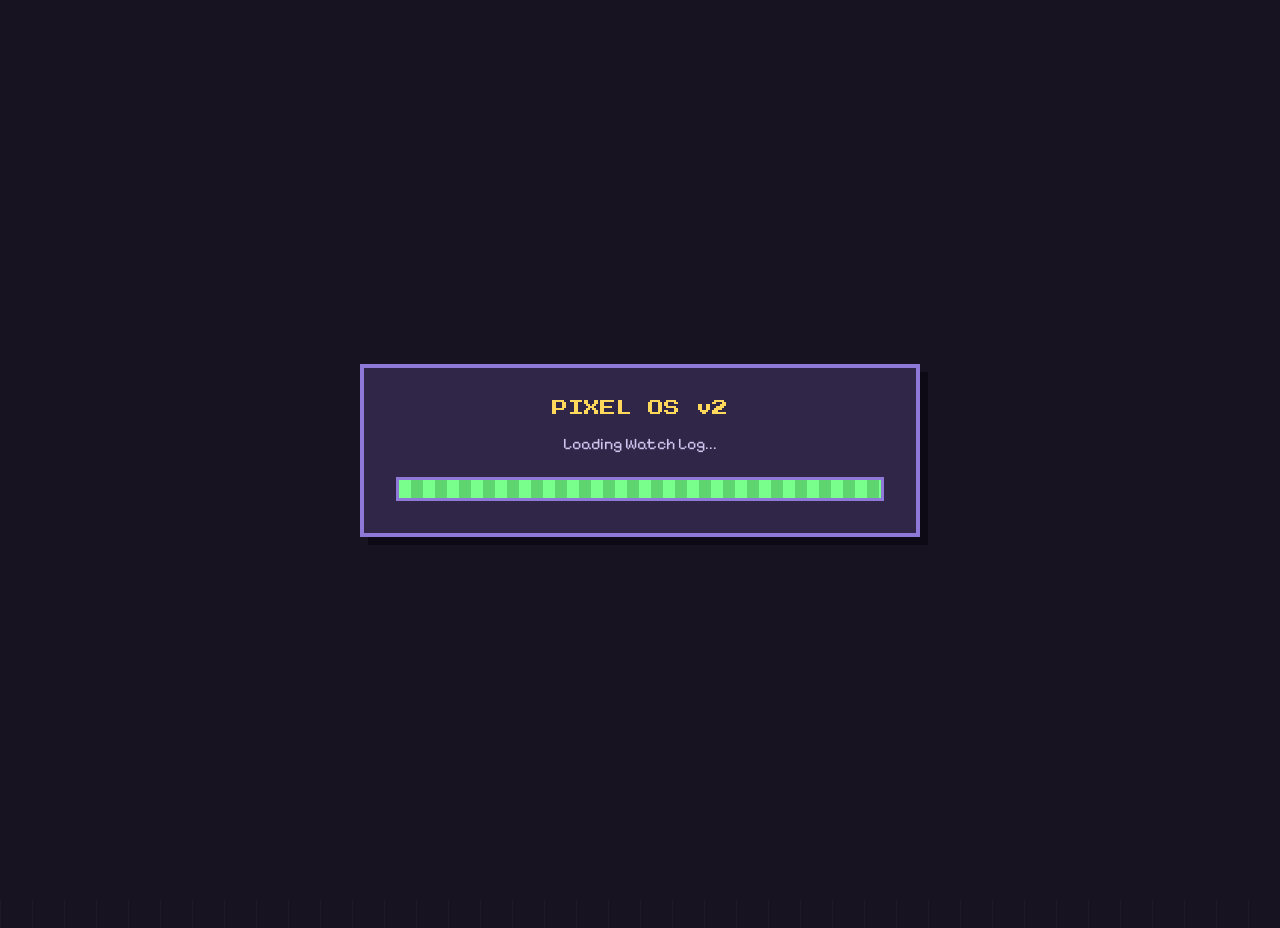
==== index.html @ 6b17666a "Update index.html" ====
<!DOCTYPE html>
<html lang="en">

<head>

<meta charset="UTF-8">

<meta
    name="viewport"
    content="width=device-width, initial-scale=1.0">

<title>Fajar Putra Waluya</title>

<!-- =========================================
FAVICON
========================================= -->

<link
    rel="icon"
    type="image/png"
    href="images/ico.png">

<!-- =========================================
FONT AWESOME
========================================= -->

<link
    rel="stylesheet"
    href="https://cdnjs.cloudflare.com/ajax/libs/font-awesome/6.7.2/css/all.min.css">

<!-- =========================================
GOOGLE FONT
========================================= -->

<link
    rel="preconnect"
    href="https://fonts.googleapis.com">

<link
    rel="preconnect"
    href="https://fonts.gstatic.com"
    crossorigin>

<link
href="https://fonts.googleapis.com/css2?family=Press+Start+2P&family=Pixelify+Sans:wght@400;500;600;700&display=swap"
rel="stylesheet">

<!-- =========================================
CSS
========================================= -->

<link
    rel="stylesheet"
    href="css/pixel.css">

<link
    rel="stylesheet"
    href="css/watchlist.css">

</head>

<body>

<!-- =========================================
BOOT SCREEN
========================================= -->

<div id="bootScreen">

    <div class="boot-box">

        <h1>

            PIXEL OS v2

        </h1>

        <p id="bootText">

            Booting...

        </p>

        <div class="boot-progress">

            <div id="bootBar"></div>

        </div>

    </div>

</div>

<!-- =========================================
WINDOW
========================================= -->

<main class="pixel-window">

<!-- =========================================
TITLE BAR
========================================= -->

<header class="window-bar">

    <div class="window-buttons">

        <span class="red"></span>

        <span class="yellow"></span>

        <span class="green"></span>

    </div>

    <div class="window-title">

        PIXEL OS v2

    </div>

    <div
        class="window-clock"
        id="clock">

        00:00

    </div>

</header>

<!-- =========================================
CONTENT
========================================= -->

<div class="window-content"><!-- =========================================
HERO
========================================= -->

<section class="hero">

    <div class="avatar-frame">

        <img
            src="images/pfp.jpg"
            alt="Profile"
            class="avatar">

    </div>

    <div class="hero-info">

        <h1>

            FAJAR PUTRA WALUYA

        </h1>

        <p>

            Nothing much. Just me, doing what I enjoy.

        </p>

        <div class="hero-stats">

            <div class="hero-meta">

    <span>26</span>

    <span class="dot">•</span>

    <span>Leo</span>

    <span class="dot">•</span>

    <span>Indonesia</span>

</div>

        </div>

        

    </div>

</section>




<!-- =========================================
EXPLORER
========================================= -->

<section class="explorer">


<!-- =========================================
WEB3 EXPERIENCE
========================================= -->

<details class="folder">

<summary>

EXPERIENCE

</summary>

<div class="folder-content">

<h3>Blockchain Testnet & Validator</h3>

<p>

Pada tahun 2022–2024, aktif mengikuti berbagai program testnet blockchain seperti Aptos, Arbitrum, Sui, dan Celestia. Berpengalaman menjalankan node dan validator,berpartisipasi dalam pengujian ekosistem, serta mengeksplorasi berbagai teknologi Web3.

</p>

</div>

</details>



<!-- =========================================
PROJECTS
========================================= -->

<details class="folder">

<summary>

THINGS I'VE BUILT

</summary>

<div class="folder-content">

<div class="inventory-grid">

<a
href="https://ingfobengkel.vercel.app"
target="_blank"
class="inventory-card">

<div class="inventory-number">

01

</div>

<h3>

Ingfo Bengkel

</h3>

<p>

Vehicle maintenance tracker.

</p>

<div class="inventory-open">

OPEN →

</div>

</a>



<a
href="https://ingfopass.vercel.app"
target="_blank"
class="inventory-card">

<div class="inventory-number">

02

</div>

<h3>

Ingfo Pass

</h3>

<p>

Secure password generator.

</p>

<div class="inventory-open">

OPEN →

</div>

</a>



<a
href="https://ingfowarna.vercel.app"
target="_blank"
class="inventory-card">

<div class="inventory-number">

03

</div>

<h3>

Ingfo Warna

</h3>

<p>

Color palette & Gradient tools.

</p>

<div class="inventory-open">

OPEN →

</div>

</a>

</div>

</div>

</details>



<!-- =========================================
PLAYLIST
========================================= -->

<details class="folder">

<summary>

MY FAVORITE PLAYLIST

</summary>

<div class="folder-content">


<div class="spotify-wrapper">
<iframe

src="https://open.spotify.com/embed/playlist/4eYOC6VMzhOV1BsfBUgeb6?utm_source=generator"

width="100%"

height="352"

loading="lazy"

allowfullscreen

allow="autoplay; clipboard-write; encrypted-media; fullscreen; picture-in-picture">

</iframe>
</div>
</div>

</details>



<!-- =========================================
WATCH LOG
========================================= -->

<details class="folder">

    <summary>

        WATCH LOG

    </summary>

    <div class="folder-content">

        <div class="watch-home">

            <button
                id="watchlistFolder"
                class="pixel-folder">

                <span class="folder-icon">
                    📼
                </span>

                <span class="folder-text">

                    Open Watch Log

                </span>

            </button>

        </div>

    </div>

</details>
    <!-- =========================================
WATCH LOG OVERLAY
========================================= -->

<div
    id="watchlistOverlay"
    class="watchlist-overlay">

    <div class="watch-window">

        <!-- HEADER -->

        <div class="watch-header">

            <div class="watch-title">

                WATCH LOG
                (<span id="watchCount">0</span>)

            </div>

            <button
                id="closeWatchlist">

                ✕

            </button>

        </div>

        <!-- SEARCH -->

        <div class="watch-search">

            <input
                id="watchSearch"
                type="text"
                placeholder="Search...">

        </div>

        <!-- LETTERS -->

        <div
            id="watchLetters"
            class="watch-letters">

        </div>

        <!-- CONTENT -->

        <div
            id="watchlistContent"
            class="watch-content">

            <p class="watch-loading">

                Loading...

            </p>

        </div>

        <!-- FOOTER -->

        <div class="watch-footer">

            <span>

                Pixel Library

            </span>

            <span id="watchlistCount">

                0 Items

            </span>

        </div>

    </div>

</div>







<!-- =========================================
FOOTER
========================================= -->

<footer class="footer">

    <div class="footer-left">

        PIXEL OS v2

    </div>

    

    <div class="footer-right">

        <button

            id="catSecret"

            class="pixel-icon"

            aria-label="Cat">

            🐱

        </button>

        <a

            href="https://instagram.com/zfjrblxx"

            target="_blank"

            class="pixel-icon"

            aria-label="Instagram">

            <i class="fa-brands fa-instagram"></i>

        </a>

    </div>

</footer>

</div>

</main>



<!-- =========================================
CAT
========================================= -->

<div id="catWalk">

    🐈

</div>



<!-- =========================================
ACHIEVEMENT
========================================= -->

<div

    id="achievement"

    class="achievement hidden">

    <h4>

        Achievement Unlocked

    </h4>

    <p>

        Welcome

    </p>

</div>



<!-- =========================================
JAVASCRIPT
========================================= -->


<script src="js/explorer.js"></script>
<script src="js/watchlist.js"></script>
<script src="js/app.js"></script>

    
<!-- =========================================
BACKGROUND MUSIC
========================================= -->

<audio
    id="bgMusic"
    loop
    preload="auto">

    <source
        src="music/pixel-theme.mp3"
        type="audio/mpeg">

</audio>




    
</body>

</html>
---- css/pixel.css ----
/* ===================================================
   Pixel OS v2 - Part 1
   Foundation
=================================================== */

/* Google Fonts:
<link rel="preconnect" href="https://fonts.googleapis.com">
<link rel="preconnect" href="https://fonts.gstatic.com" crossorigin>
<link href="https://fonts.googleapis.com/css2?family=Press+Start+2P&family=Pixelify+Sans:wght@400;500;600;700&display=swap" rel="stylesheet">
*/

:root{
  --bg:#171320;
  --bg2:#241c35;
  --window:#302647;
  --panel:#3b3158;
  --border:#8f79d8;
  --border-dark:#5d4c99;
  --text:#f7f4ff;
  --muted:#cdc4ef;
  --green:#79ff8c;
  --yellow:#ffd85c;
  --blue:#79dcff;
  --pink:#ff8bd8;
  --shadow:#0d0915;
}

*{
  margin:0;
  padding:0;
  box-sizing:border-box;
}

html{
  scroll-behavior:smooth;
}

body{
  min-height:100vh;
  font-family:"Pixelify Sans",sans-serif;
  color:var(--text);
  background:
    linear-gradient(rgba(255,255,255,.03) 1px,transparent 1px),
    linear-gradient(90deg,rgba(255,255,255,.03) 1px,transparent 1px),
    var(--bg);
  background-size:32px 32px;
  padding:40px;
  overflow-x:hidden;
}

body::before{
  content:"";
  position:fixed;
  inset:0;
  pointer-events:none;
  opacity:.06;
  background-image:radial-gradient(#fff 1px,transparent 1px);
  background-size:26px 26px;
  animation:bgMove 30s linear infinite;
}

@keyframes bgMove{
  from{transform:translate(0,0);}
  to{transform:translate(-26px,-26px);}
}

/* Boot */

#bootScreen{
  position:fixed;
  inset:0;
  display:flex;
  justify-content:center;
  align-items:center;
  background:var(--bg);
  z-index:9999;
}

.boot-box{
  width:min(560px,90vw);
  border:4px solid var(--border);
  background:var(--window);
  box-shadow:8px 8px 0 var(--shadow);
  padding:32px;
  text-align:center;
}

.boot-box h1{
  font:16px "Press Start 2P",cursive;
  color:var(--yellow);
  margin-bottom:18px;
}

.boot-box p{
  color:var(--muted);
  margin-top:14px;
}

.boot-progress{
  margin-top:24px;
  height:24px;
  border:3px solid var(--border);
  background:var(--bg2);
  overflow:hidden;
}

#bootBar{
  width:0%;
  height:100%;
  background:repeating-linear-gradient(
      90deg,
      var(--green) 0 12px,
      #5ed56f 12px 24px
  );
}

/* Window */

.pixel-window{
  max-width:1100px;
  margin:0 auto;
  border:4px solid var(--border);
  background:var(--window);
  box-shadow:10px 10px 0 var(--shadow);
}

.window-bar{
  display:grid;
  grid-template-columns:1fr auto 1fr;
  align-items:center;
  gap:12px;
  padding:16px 20px;
  border-bottom:4px solid var(--border);
  background:var(--panel);
}

.window-buttons{
  display:flex;
  gap:8px;
}

.window-buttons span{
  width:16px;
  height:16px;
  border:2px solid #000;
}

.red{background:#ff6666;}
.yellow{background:#ffd85c;}
.green{background:#79ff8c;}

.window-title{
  justify-self:center;
  font:11px "Press Start 2P",cursive;
  color:var(--yellow);
}

.window-clock{
  justify-self:end;
  font:10px "Press Start 2P",cursive;
  color:var(--green);
}

.window-content{
  padding:36px;
}

/* Hero */

.hero{

    display:grid;

    grid-template-columns:220px 1fr;

    gap:40px;

    align-items:center;

    padding:40px;
    margin-bottom:32px;
}

.avatar-frame{

    width:180px;

    height:180px;

}

.avatar{
  width:100%;
  height:100%;
  object-fit:cover;
  image-rendering:pixelated;
}

.hero-info{

    display:flex;

    flex-direction:column;

    justify-content:center;

    gap:20px;

}

.hero-info h1{

    font:20px "Press Start 2P", cursive;

    line-height:1.8;

    margin:0;

}

.hero-info > p{

    margin:0;

    font:600 20px "Pixelify Sans", sans-serif;

    color:var(--muted);

}

.hero-stats{

    display:grid;

    grid-template-columns:repeat(3,1fr);

    gap:16px;

    margin-top:8px;

}

.hero-meta{

    display:flex;

    align-items:center;

    gap:14px;

    margin-top:24px;

    font:600 22px "Pixelify Sans", sans-serif;

    color:#f5f5f5;

}

.hero-meta .dot{

    color:#8b6fd6;

    font-size:18px;

}

@media (max-width:768px){
  body{padding:18px;}
  .window-content{padding:20px;}
  .hero{
    grid-template-columns:1fr;
    text-align:center;
  }
  .avatar-frame{
    width:180px;
    margin:0 auto;
  }
  .hero-stats{
    justify-content:center;
  }
}

/* ===================================================
   Pixel OS v2 - Part 2
   Panels • Profile • Quest • Inventory
=================================================== */

.panel{
  margin-bottom:28px;
  border:4px solid var(--border);
  background:var(--window);
  box-shadow:8px 8px 0 var(--shadow);
}

.panel-header{
  padding:14px 18px;
  background:var(--panel);
  border-bottom:4px solid var(--border);
  font:11px "Press Start 2P",cursive;
  color:var(--yellow);
}

.panel-body{
  padding:22px;
}

/* PROFILE */

.profile-grid{
  display:grid;
  grid-template-columns:repeat(2,minmax(220px,1fr));
  gap:18px;
}

.profile-item{
  border:3px solid var(--border);
  background:var(--panel);
  padding:16px;
}

.profile-item span{
  display:block;
  margin-bottom:8px;
  color:var(--muted);
  font-size:14px;
}

.profile-item strong{
  font:10px "Press Start 2P",cursive;
  color:var(--text);
  line-height:1.8;
}

.online{
  color:var(--green)!important;
}

/* QUEST */

.quest-item{
  display:grid;
  grid-template-columns:90px 1fr;
  gap:18px;
  margin-bottom:18px;
}

.quest-item:last-child{
  margin-bottom:0;
}

.quest-year{
  display:flex;
  align-items:center;
  justify-content:center;
  min-height:70px;
  border:3px solid var(--border);
  background:var(--panel);
  font:10px "Press Start 2P",cursive;
  color:var(--yellow);
}

.quest-content{
  border:3px solid var(--border);
  background:var(--panel);
  padding:16px;
}

.quest-content h3{
  font:10px "Press Start 2P",cursive;
  line-height:1.8;
  margin-bottom:10px;
}

.quest-content p{
  font-size:18px;
  color:var(--muted);
  line-height:1.7;
}

/* INVENTORY */

.inventory-grid{
  display:grid;
  grid-template-columns:repeat(auto-fit,minmax(250px,1fr));
  gap:20px;
}

.inventory-card{
  display:block;
  position:relative;
  min-height:220px;
  padding:20px;
  border:4px solid var(--border);
  background:var(--panel);
  box-shadow:6px 6px 0 var(--shadow);
  color:inherit;
  text-decoration:none;
  transition:.18s;
}

.inventory-card:hover{
  transform:translate(-3px,-3px);
  box-shadow:10px 10px 0 var(--shadow);
  border-color:var(--yellow);
}

.inventory-card:active{
  transform:translate(2px,2px);
  box-shadow:none;
}

.inventory-number{
  width:58px;
  height:58px;
  display:flex;
  align-items:center;
  justify-content:center;
  margin-bottom:18px;
  border:3px solid var(--border);
  background:var(--window);
  font:12px "Press Start 2P",cursive;
  color:var(--yellow);
}

.inventory-card h3{
  font:11px "Press Start 2P",cursive;
  line-height:1.8;
  margin-bottom:12px;
}

.inventory-card p{
  color:var(--muted);
  line-height:1.7;
  font-size:18px;
}

.inventory-open{
  position:absolute;
  left:20px;
  bottom:18px;
  font:10px "Press Start 2P",cursive;
  color:var(--green);
}

@media (max-width:768px){

  .profile-grid{
    grid-template-columns:1fr;
  }

  .quest-item{
    grid-template-columns:1fr;
  }

  .quest-year{
    min-height:56px;
  }

  .panel-body{
    padding:16px;
  }

  .inventory-card{
    min-height:190px;
  }

  .inventory-card p{
    font-size:16px;
  }
}



/* ===================================================
   Pixel OS v2 - Part 3
   Music • Watch Log • Footer • Status
=================================================== */

/* MUSIC */

.music-box{
  display:grid;
  gap:22px;
}

.music-info{
  display:flex;
  align-items:center;
  gap:16px;
  padding:16px;
  border:3px solid var(--border);
  background:var(--panel);
}

.music-info i{
  font-size:28px;
  color:var(--yellow);
}

.music-info h3{
  font:10px "Press Start 2P",cursive;
  line-height:1.8;
  margin-bottom:8px;
}

.music-info p{
  color:var(--muted);
  font-size:17px;
}

.spotify-wrapper{
  border:4px solid var(--border);
  background:var(--panel);
  padding:10px;
  box-shadow:6px 6px 0 var(--shadow);
}

.spotify-wrapper iframe{
  display:block;
  width:100%;
  border:none;
}

/* WATCH LOG */

#watchlist-container{
  display:grid;
  gap:18px;
}

.watch-card{
  border:3px solid var(--border);
  background:var(--panel);
  padding:16px;
  transition:.18s;
}

.watch-card:hover{
  transform:translate(-2px,-2px);
  border-color:var(--yellow);
}

/* STATUS PANEL */

.status-panel{
  display:grid;
  grid-template-columns:1fr 1fr auto;
  gap:18px;
  margin:28px 0;
  padding:20px;
  border:4px solid var(--border);
  background:var(--panel);
  box-shadow:8px 8px 0 var(--shadow);
}

.status-item{
  display:grid;
  gap:10px;
}

.status-item span,
.status-info span{
  font:9px "Press Start 2P",cursive;
  color:var(--muted);
}

.status-progress{
  height:20px;
  border:3px solid var(--border);
  background:var(--bg2);
  overflow:hidden;
}

.status-fill{
  height:100%;
}

.hp-fill{
  width:100%;
  background:var(--green);
}

.exp-fill{
  width:68%;
  background:var(--blue);
}

.status-info{
  display:flex;
  flex-direction:column;
  justify-content:center;
  align-items:flex-end;
  gap:8px;
}

.status-info strong{
  font:10px "Press Start 2P",cursive;
}

/* FOOTER */

.footer{
  display:flex;
  justify-content:space-between;
  align-items:center;
  gap:20px;
  padding:22px 0;
  border-top:4px solid var(--border);
}

.footer-left,
.footer-center{
  font:9px "Press Start 2P",cursive;
  color:var(--muted);
}

.footer-right{
  display:flex;
  gap:14px;
}

.pixel-icon{
  width:44px;
  height:44px;
  display:flex;
  align-items:center;
  justify-content:center;
  border:3px solid var(--border);
  background:var(--panel);
  box-shadow:4px 4px 0 var(--shadow);
  color:var(--text);
  text-decoration:none;
  transition:.18s;
  cursor:pointer;
}

.pixel-icon:hover{
  transform:translate(-2px,-2px);
  box-shadow:6px 6px 0 var(--shadow);
  border-color:var(--yellow);
}

.pixel-icon:active{
  transform:translate(2px,2px);
  box-shadow:none;
}

.footer .fa-instagram:hover{
  color:#E4405F;
}

/* CAT */

#catWalk{
  position:fixed;
  right:-80px;
  bottom:24px;
  font-size:34px;
  pointer-events:none;
  z-index:999;
}

/* ACHIEVEMENT */

.achievement{
  position:fixed;
  top:24px;
  right:24px;
  width:300px;
  padding:18px;
  border:4px solid var(--yellow);
  background:var(--window);
  box-shadow:8px 8px 0 var(--shadow);
}

.hidden{
  display:none;
}

.achievement h4{
  font:10px "Press Start 2P",cursive;
  color:var(--yellow);
  margin-bottom:10px;
}

.achievement p{
  color:var(--muted);
}

/* MOBILE */

@media (max-width:768px){

  .music-info{
    flex-direction:column;
    text-align:center;
  }

  .status-panel{
    grid-template-columns:1fr;
  }

  .status-info{
    align-items:flex-start;
  }

  .footer{
    flex-direction:column;
    text-align:center;
  }

  .footer-right{
    justify-content:center;
  }
}


/* ===================================================
   Pixel OS v2 - Part 4
   Final Polish & Effects
=================================================== */

/* CRT */

body::after{
  content:"";
  position:fixed;
  inset:0;
  pointer-events:none;
  background:repeating-linear-gradient(
    to bottom,
    rgba(255,255,255,.03) 0 2px,
    transparent 2px 4px
  );
  opacity:.18;
  animation:scanline .25s linear infinite;
}

@keyframes scanline{
  from{transform:translateY(0);}
  to{transform:translateY(4px);}
}

/* Window float */

.pixel-window{
  animation:floatWindow 6s ease-in-out infinite;
}

@keyframes floatWindow{
  0%,100%{transform:translateY(0);}
  50%{transform:translateY(-4px);}
}

/* Stars */

.star{
  position:fixed;
  width:2px;
  height:2px;
  background:#fff;
  border-radius:0;
  animation:twinkle 2.5s steps(2) infinite;
}

@keyframes twinkle{
  50%{opacity:.2;}
}

/* Pixel cursor */

a,
button{
  cursor:pointer;
}

/* Hover polish */

.panel:hover,
.avatar-frame:hover{
  border-color:var(--yellow);
}

.panel,
.inventory-card,
.pixel-icon,
.avatar-frame,
.boot-box{
  transition:
    transform .18s,
    box-shadow .18s,
    border-color .18s;
}

/* Inventory shine */

.inventory-card::before{
  content:"";
  position:absolute;
  inset:0;
  background:linear-gradient(
    120deg,
    transparent 0%,
    rgba(255,255,255,.12) 50%,
    transparent 100%
  );
  transform:translateX(-120%);
  transition:transform .8s;
  pointer-events:none;
}

.inventory-card{
  overflow:hidden;
}

.inventory-card:hover::before{
  transform:translateX(120%);
}

/* Boot fade */

#bootScreen.hide{
  opacity:0;
  visibility:hidden;
  transition:.8s;
}

/* Achievement */

.achievement.show{
  display:block;
  animation:achievementIn .35s ease;
}

@keyframes achievementIn{
  from{
    opacity:0;
    transform:translateX(60px);
  }
  to{
    opacity:1;
    transform:translateX(0);
  }
}

/* Cat */

#catWalk.walk{
  animation:catWalkAnim 10s linear forwards;
}

@keyframes catWalkAnim{
  from{
    right:-80px;
  }
  to{
    right:calc(100vw + 120px);
  }
}

/* Scrollbar */

::-webkit-scrollbar{
  width:16px;
}

::-webkit-scrollbar-track{
  background:var(--bg2);
}

::-webkit-scrollbar-thumb{
  background:var(--border);
  border:3px solid var(--bg2);
}

::-webkit-scrollbar-thumb:hover{
  background:var(--yellow);
}

/* Selection */

::selection{
  background:var(--yellow);
  color:#000;
}

/* Focus */

button:focus-visible,
a:focus-visible{
  outline:3px solid var(--yellow);
  outline-offset:4px;
}

/* Mobile */

@media (max-width:768px){

  body{
    background-size:24px 24px;
  }

  body::after{
    opacity:.1;
  }

  .pixel-window{
    animation:none;
  }

  .inventory-card:hover,
  .panel:hover,
  .pixel-icon:hover{
    transform:none;
    box-shadow:inherit;
  }

  #catWalk{
    font-size:28px;
  }
}

/* ==========================================
   MOBILE
========================================== */

@media (max-width:768px){

/* WINDOW */

.pixel-window{

    width:100%;

    min-height:100vh;

    border:none;

    border-radius:0;

}

/* HERO */

.hero{

    display:flex;

    flex-direction:column;

    text-align:center;

    gap:24px;

    padding:28px 20px;

}

.avatar-frame{

    width:150px;

    height:150px;

    margin:auto;

}

.hero-info h1{

    font-size:15px;

    line-height:1.7;

}

.hero-info>p{

    font-size:18px;

}

.hero-meta{

    justify-content:center;

    flex-wrap:wrap;

    gap:10px;

    font-size:18px;

}

/* STATS */

.hero-stats{

    grid-template-columns:1fr;

    gap:12px;

}

/* PROFILE */

.profile-grid{

    grid-template-columns:1fr;

}

/* QUEST */

.quest-item{

    flex-direction:column;

    gap:12px;

}

.quest-year{

    width:100%;

}

/* INVENTORY */

.inventory-grid{

    grid-template-columns:1fr;

}

/* MUSIC */

.music-info{

    flex-direction:column;

    text-align:center;

}

.spotify-wrapper iframe{

    height:180px;

}

/* FOOTER */

.footer{

    flex-direction:column;

    gap:16px;

    text-align:center;

}

.footer-right{

    justify-content:center;

}

/* TITLE BAR */

.window-bar{

    padding:10px 14px;

}

.window-title{

    display:none;

}

.window-clock{

    font-size:12px;

}

}


/* ==========================================
   PIXEL EXPLORER
========================================== */

.explorer{

    margin-top:36px;

    display:flex;

    flex-direction:column;

    gap:18px;

}



/* ==========================================
   FOLDER
========================================== */

.folder{

    border:3px solid var(--border);

    background:var(--panel);

    overflow:hidden;

    transition:.2s;

}



.folder:hover{

    transform:translateY(-2px);

    box-shadow:6px 6px 0 #000;

}



/* ==========================================
   HEADER
========================================== */

.folder summary{

    display:flex;

    align-items:center;

    justify-content:space-between;

    padding:18px 22px;

    cursor:pointer;

    user-select:none;

    list-style:none;

    font:12px "Press Start 2P", cursive;

    color:#fff;

    background:#2d2740;

}



.folder summary::-webkit-details-marker{

    display:none;

}



.folder summary::after{

    content:"▶";

    transition:.25s;

    color:#ffd966;

}



.folder[open] summary::after{

    transform:rotate(90deg);

}

.folder summary{

position:relative;

transition:.2s;

}


.folder summary:hover{

background:#39314f;

padding-left:30px;

}

.folder[open]{

border-color:#ffd966;

box-shadow:0 0 18px rgba(255,217,102,.18);

}



/* ==========================================
   ICON
========================================== */

.folder summary::before{

    content:"📁";

    margin-right:14px;

    font-size:18px;

}



.folder[open] summary::before{

    content:"📂";

}



/* ==========================================
   CONTENT
========================================== */

.folder-content{

    padding:26px;

    border-top:3px solid var(--border);

    animation:folderOpen .25s ease;

}



@keyframes folderOpen{

    from{

        opacity:0;

        transform:translateY(-8px);

    }

    to{

        opacity:1;

        transform:none;

    }

}



/* ==========================================
   WEB3
========================================== */

.folder-content h3{

    margin-bottom:18px;

    font:18px "Pixelify Sans", sans-serif;

    color:#ffd966;

}



.folder-content p{

    line-height:1.9;

    color:var(--muted);

}



/* ==========================================
   MOBILE
========================================== */

@media(max-width:768px){

.explorer{

    gap:14px;

}

.folder summary{

    padding:16px;

    font-size:10px;

}

.folder-content{

    padding:18px;

}

}
---- css/watchlist.css ----
/* =====================================================
   PIXEL WATCHLIST
   PART 1
===================================================== */



/* =====================================================
   BUTTON
===================================================== */

.watch-home{

    display:flex;

    justify-content:center;

    align-items:center;

}



.pixel-folder{

    display:flex;

    align-items:center;

    gap:14px;

    width:100%;

    padding:18px;

    background:#2b2b2b;

    border:4px solid #ffffff;

    color:#ffffff;

    font-family:"Press Start 2P",cursive;

    font-size:12px;

    cursor:pointer;

    transition:.2s;

}



.pixel-folder:hover{

    background:#3d3d3d;

    transform:translateY(-2px);

    box-shadow:6px 6px 0 #000;

}



.folder-icon{

    font-size:28px;

}



.folder-text{

    line-height:1.6;

}



/* =====================================================
   OVERLAY
===================================================== */

.watchlist-overlay{

    position:fixed;

    inset:0;

    display:none;

    justify-content:center;

    align-items:center;

    background:rgba(0,0,0,.75);

    backdrop-filter:blur(3px);

    z-index:9999;

    padding:20px;

}



.watchlist-overlay.show{

    display:flex;

}



/* =====================================================
   WINDOW
===================================================== */

.watch-window{

    width:min(920px,100%);

    height:min(700px,90vh);

    background:#1f1f1f;

    border:5px solid #ffffff;

    box-shadow:10px 10px 0 #000;

    display:flex;

    flex-direction:column;

    overflow:hidden;

    animation:watchOpen .2s steps(2);

}



@keyframes watchOpen{

    from{

        transform:scale(.95);

        opacity:0;

    }

    to{

        transform:scale(1);

        opacity:1;

    }

}

/* =====================================================
   HEADER
===================================================== */

.watch-header{

    display:flex;

    justify-content:space-between;

    align-items:center;

    padding:18px 20px;

    background:#3a3a3a;

    border-bottom:4px solid #ffffff;

    font-family:"Press Start 2P",cursive;

    font-size:12px;

    color:#ffffff;

}



.watch-title{

    display:flex;

    align-items:center;

    gap:8px;

}



.watch-close{

    width:42px;

    height:42px;

    border:3px solid #ffffff;

    background:#d9534f;

    color:#ffffff;

    cursor:pointer;

    font-family:"Press Start 2P",cursive;

    font-size:14px;

    transition:.15s;

}



.watch-close:hover{

    background:#ff6b6b;

    transform:scale(1.05);

}



/* =====================================================
   SEARCH
===================================================== */

.watch-search{

    padding:18px;

    background:#252525;

    border-bottom:3px solid #555;

}



.watch-search input{

    width:100%;

    padding:14px;

    border:3px solid #ffffff;

    background:#111;

    color:#ffffff;

    font-family:"Press Start 2P",cursive;

    font-size:10px;

    outline:none;

}



.watch-search input::placeholder{

    color:#888;

}



.watch-search input:focus{

    border-color:#ffe066;

}



/* =====================================================
   LETTERS
===================================================== */

.watch-letters{

    display:grid;

    grid-template-columns:repeat(13,1fr);

    gap:8px;

    padding:18px;

    background:#1d1d1d;

    border-bottom:3px solid #444;

}



.watch-letter{

    height:36px;

    display:flex;

    justify-content:center;

    align-items:center;

    background:#2b2b2b;

    border:2px solid #ffffff;

    color:#ffffff;

    font-family:"Press Start 2P",cursive;

    font-size:10px;

    cursor:pointer;

    transition:.15s;

}



.watch-letter:hover{

    background:#ffe066;

    color:#111;

    transform:translateY(-2px);

}



.watch-letter.disabled{

    opacity:.25;

    cursor:not-allowed;

}



.watch-letter.active{

    background:#5cb85c;

}

/* =====================================================
   CONTENT
===================================================== */

.watch-content{

    flex:1;

    overflow-y:auto;

    padding:20px;

    background:#181818;

}



/* =====================================================
   GROUP
===================================================== */

.watch-group{

    margin-bottom:28px;

}



.group-title{

    margin-bottom:14px;

    padding:10px 14px;

    background:#444;

    border:3px solid #fff;

    color:#ffe066;

    font-family:"Press Start 2P",cursive;

    font-size:11px;

}



/* =====================================================
   CARD
===================================================== */

.watch-card{

    display:flex;

    align-items:center;

    gap:16px;

    margin-bottom:10px;

    padding:14px;

    border:3px solid #ffffff;

    background:#2a2a2a;

    transition:.18s;

    cursor:pointer;

}



.watch-card:hover{

    background:#3d3d3d;

    transform:translateX(6px);

    box-shadow:5px 5px 0 #000;

}



.watch-icon{

    font-size:24px;

}



.watch-title{

    flex:1;

    color:#ffffff;

    font-family:"Pixelify Sans",sans-serif;

    font-size:18px;

    font-weight:600;

}



/* =====================================================
   LOADING
===================================================== */

.watch-loading{

    text-align:center;

    padding:60px 0;

    color:#aaaaaa;

    font-family:"Press Start 2P",cursive;

    font-size:11px;

}



/* =====================================================
   FOOTER
===================================================== */

.watch-footer{

    display:flex;

    justify-content:space-between;

    align-items:center;

    padding:16px 20px;

    background:#3a3a3a;

    border-top:4px solid #ffffff;

    color:#ffffff;

    font-family:"Press Start 2P",cursive;

    font-size:10px;

}



/* =====================================================
   SCROLLBAR
===================================================== */

.watch-content::-webkit-scrollbar{

    width:12px;

}

.watch-content::-webkit-scrollbar-track{

    background:#222;

}

.watch-content::-webkit-scrollbar-thumb{

    background:#666;

    border:2px solid #222;

}

.watch-content::-webkit-scrollbar-thumb:hover{

    background:#999;

}



/* =====================================================
   RESPONSIVE
===================================================== */

@media(max-width:768px){

    .watch-window{

        width:100%;

        height:100vh;

        border:none;

        border-radius:0;

    }

    .watch-letters{

        grid-template-columns:repeat(7,1fr);

    }

    .watch-card{

        padding:12px;

    }

    .watch-title{

        font-size:15px;

    }

}


/* ==========================================
   WATCHLIST OVERLAY
========================================== */

.watchlist-overlay{

    position:fixed;

    inset:0;

    display:none;

    justify-content:center;

    align-items:center;

    background:rgba(0,0,0,.75);

    z-index:9999;

}

.watchlist-overlay.show{

    display:flex;

}

.watch-window{

    width:min(900px,90vw);

    max-height:85vh;

    display:flex;

    flex-direction:column;

    overflow:hidden;

    border:4px solid #fff;

    background:#1e1b2e;

    box-shadow:8px 8px 0 #000;

}

.watch-content{

    flex:1;

    overflow-y:auto;

    padding:20px;

}
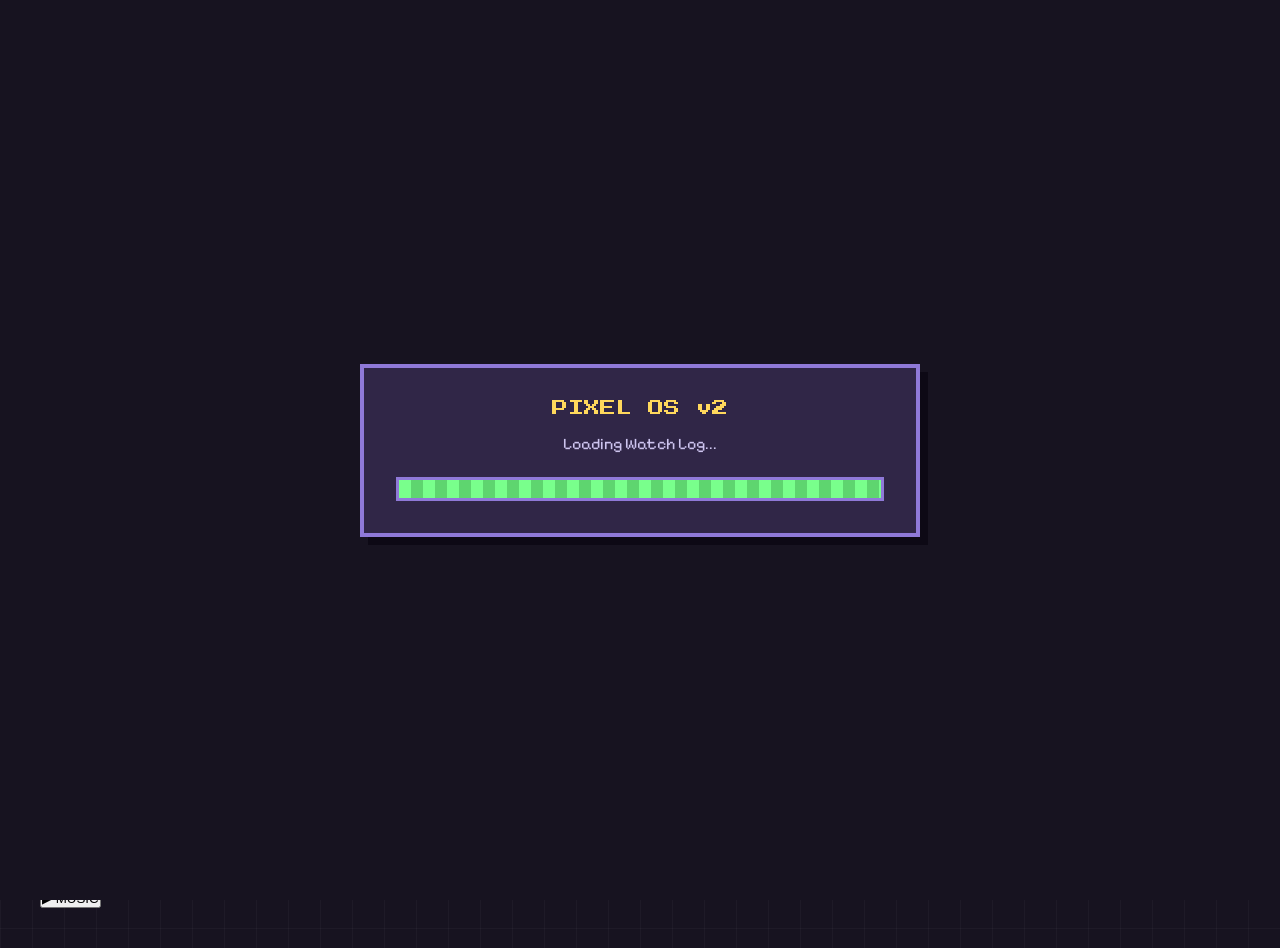
==== commit 95f307bb: "Update index.html" ====
--- a/index.html
+++ b/index.html
@@ -626,7 +626,17 @@
 
 </audio>
 
-
+<!-- =========================================
+MUSIC BUTTON
+========================================= -->
+
+<button
+    id="musicToggle"
+    class="music-toggle">
+
+    ▶ MUSIC
+
+</button>
 
 
     
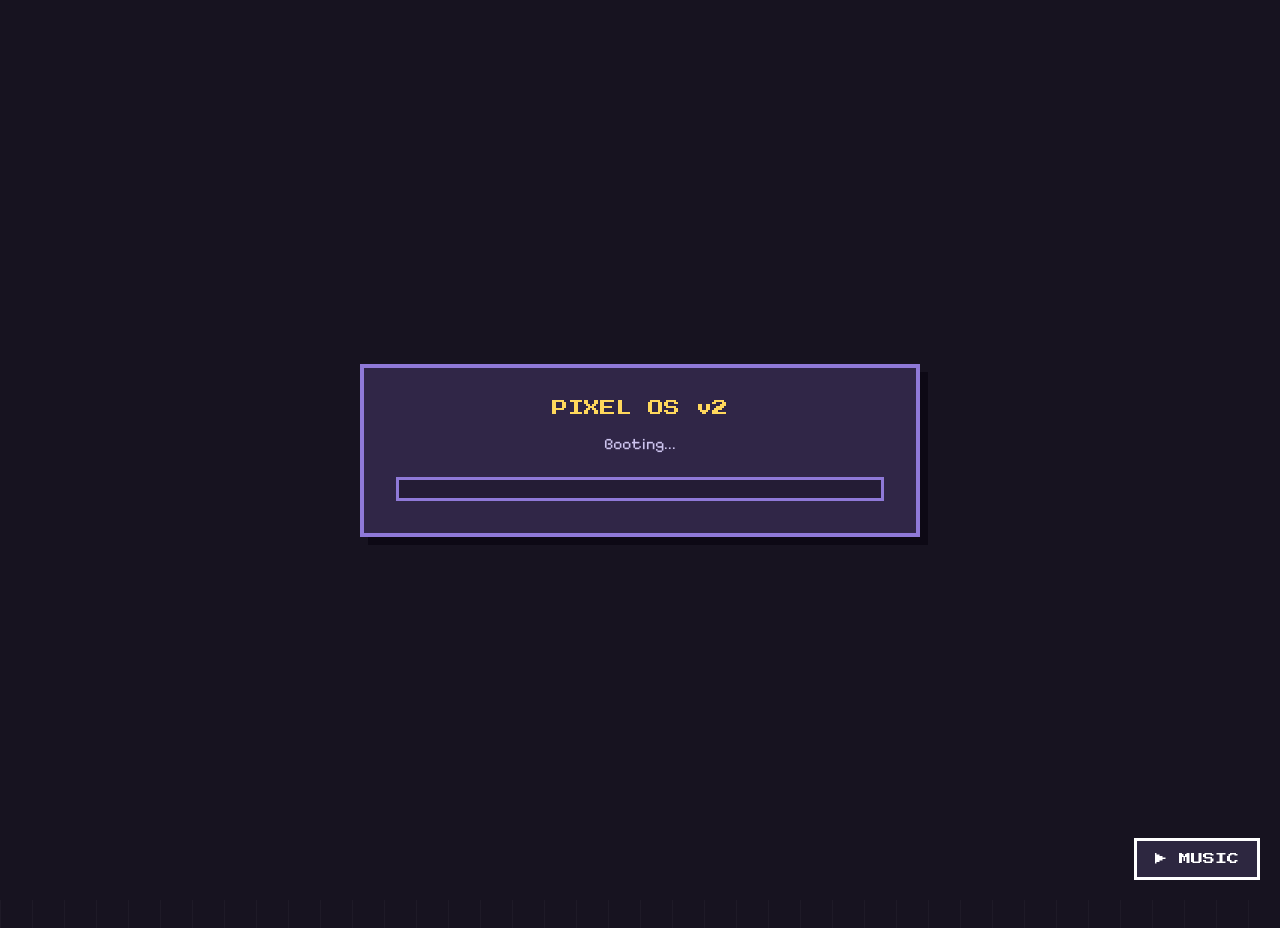
==== commit 5a506374: "Update index.html" ====
--- a/index.html
+++ b/index.html
@@ -606,7 +606,6 @@
 ========================================= -->
 
 
-<script src="js/explorer.js"></script>
 <script src="js/watchlist.js"></script>
 <script src="js/app.js"></script>
 
--- a/css/pixel.css
+++ b/css/pixel.css
@@ -1336,3 +1336,46 @@
 }
 
 }
+/* ==========================================
+   MUSIC BUTTON
+========================================== */
+
+.music-toggle{
+
+    position:fixed;
+
+    right:20px;
+
+    bottom:20px;
+
+    z-index:9999;
+
+    padding:12px 18px;
+
+    border:3px solid #fff;
+
+    background:#2d2740;
+
+    color:#fff;
+
+    font:12px "Press Start 2P", cursive;
+
+    cursor:pointer;
+
+    transition:.2s;
+
+}
+
+.music-toggle:hover{
+
+    transform:translateY(-2px);
+
+    box-shadow:4px 4px 0 #000;
+
+}
+
+.music-toggle.playing{
+
+    background:#3c7a3c;
+
+}
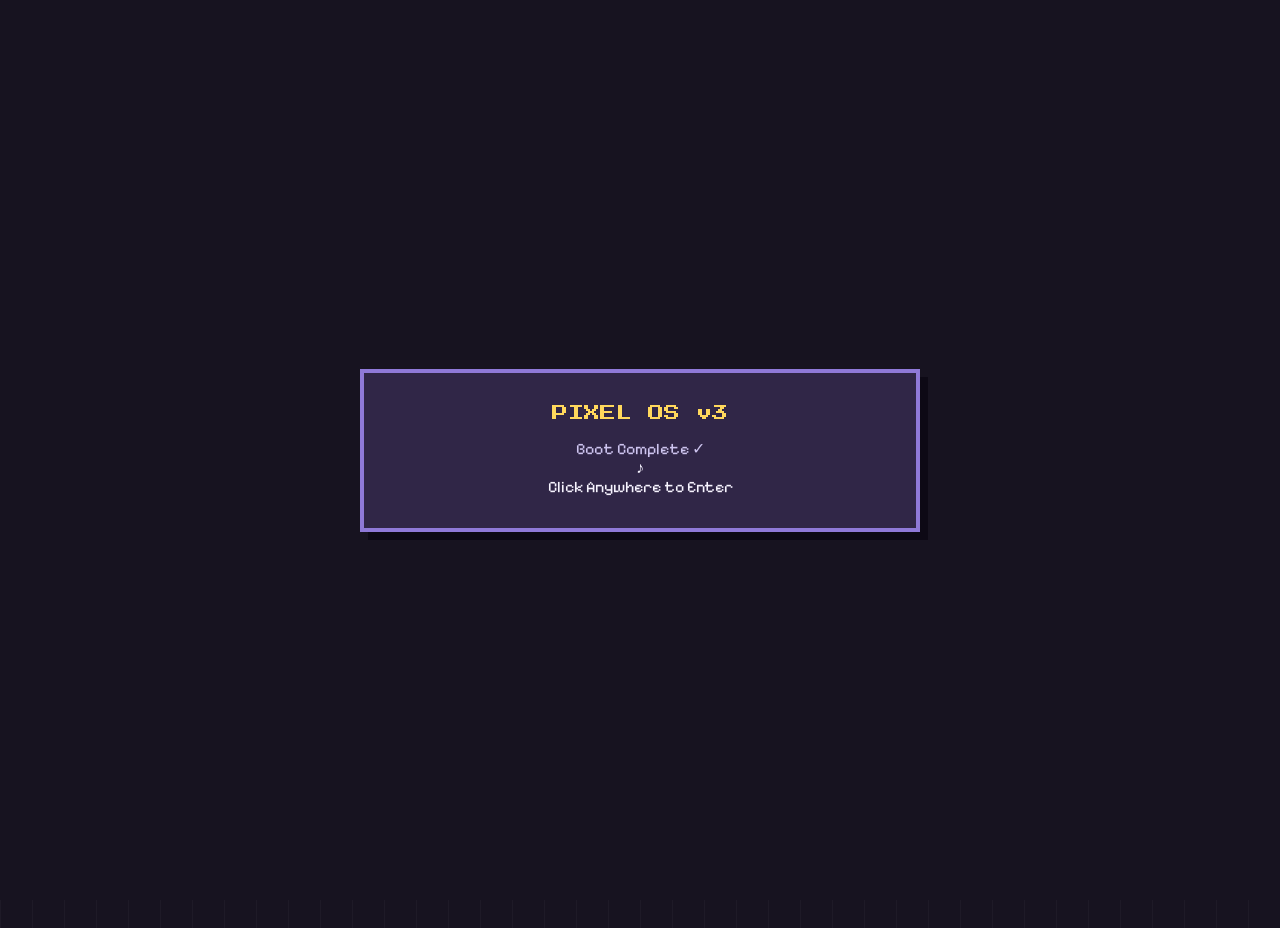
==== commit 7ce4150a: "Update index.html" ====
--- a/index.html
+++ b/index.html
@@ -637,7 +637,41 @@
 
 </button>
 
-
+<!-- =========================================
+BOOT SCREEN
+========================================= -->
+
+<div id="bootScreen" class="boot-screen">
+
+    <div class="boot-box">
+
+        <h1>
+
+            PIXEL OS v3
+
+        </h1>
+
+        <p>
+
+            Boot Complete ✓
+
+        </p>
+
+        <div class="boot-note">
+
+            ♪
+
+        </div>
+
+        <span>
+
+            Click Anywhere to Enter
+
+        </span>
+
+    </div>
+
+</div>
     
 </body>
 
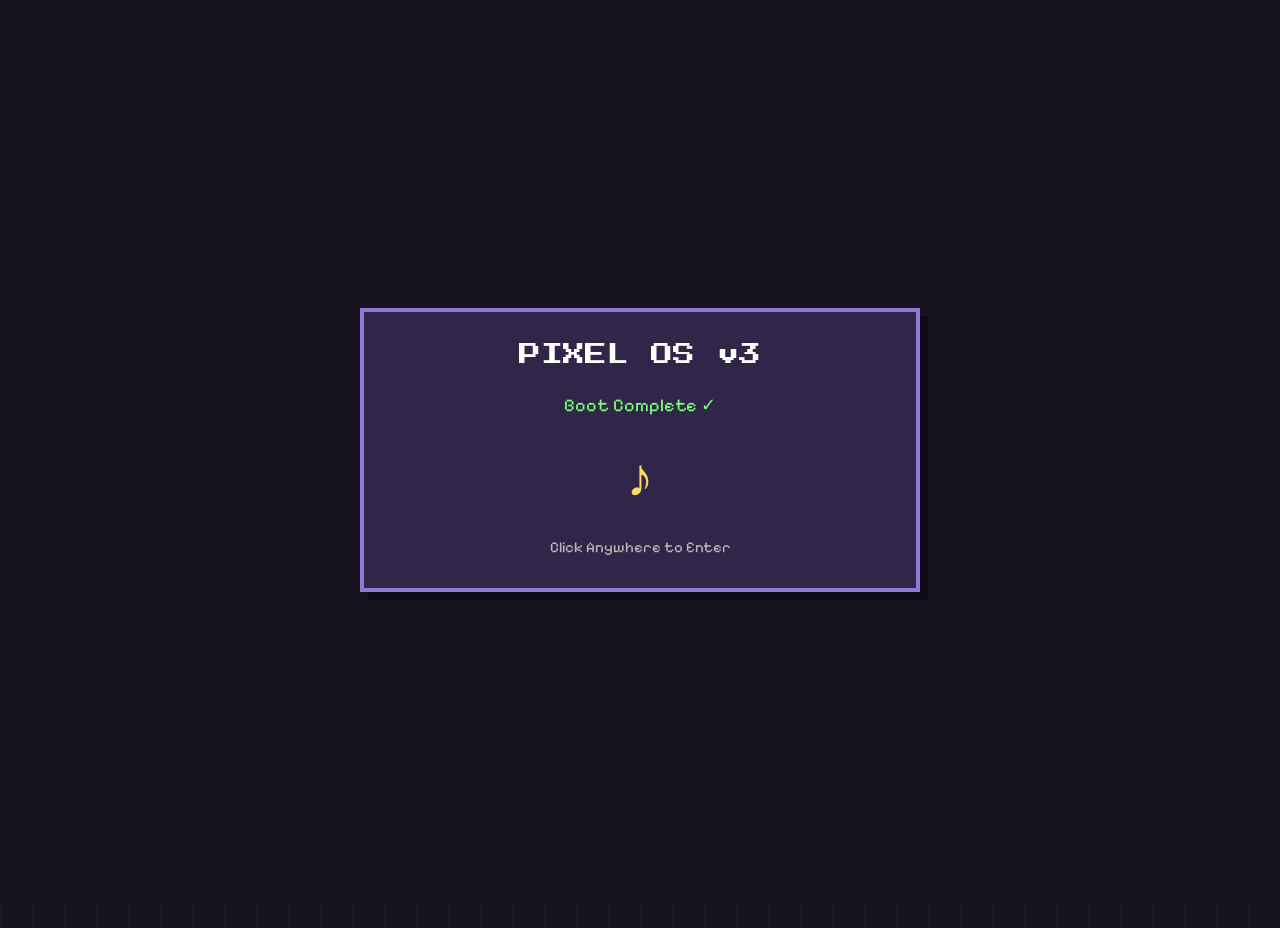
==== commit 62246038: "Update index.html" ====
--- a/index.html
+++ b/index.html
@@ -61,35 +61,6 @@
 
 <body>
 
-<!-- =========================================
-BOOT SCREEN
-========================================= -->
-
-<div id="bootScreen">
-
-    <div class="boot-box">
-
-        <h1>
-
-            PIXEL OS v2
-
-        </h1>
-
-        <p id="bootText">
-
-            Booting...
-
-        </p>
-
-        <div class="boot-progress">
-
-            <div id="bootBar"></div>
-
-        </div>
-
-    </div>
-
-</div>
 
 <!-- =========================================
 WINDOW
--- a/css/pixel.css
+++ b/css/pixel.css
@@ -1379,3 +1379,107 @@
     background:#3c7a3c;
 
 }
+
+/* ==========================================
+BOOT SCREEN
+========================================== */
+
+.boot-screen{
+
+    position:fixed;
+
+    top:0;
+    left:0;
+
+    width:100%;
+    height:100%;
+
+    background:#1b1730;
+
+    display:flex;
+
+    justify-content:center;
+
+    align-items:center;
+
+    z-index:999999;
+
+    transition:opacity .45s ease;
+
+}
+
+.boot-screen.hide{
+
+    opacity:0;
+
+    pointer-events:none;
+
+}
+
+.boot-box{
+
+    text-align:center;
+
+}
+
+.boot-box h1{
+
+    font:22px "Press Start 2P", cursive;
+
+    color:#fff;
+
+    margin-bottom:28px;
+
+}
+
+.boot-box p{
+
+    color:#7CFF7C;
+
+    font-size:18px;
+
+    margin-bottom:30px;
+
+}
+
+.boot-note{
+
+    font-size:54px;
+
+    color:#FFD966;
+
+    margin-bottom:26px;
+
+    animation:bootFloat 1.6s ease-in-out infinite;
+
+}
+
+.boot-box span{
+
+    color:#bbb;
+
+    font-size:15px;
+
+    animation:blink 1s infinite;
+
+}
+
+@keyframes blink{
+
+    50%{
+
+        opacity:.3;
+
+    }
+
+}
+
+@keyframes bootFloat{
+
+    50%{
+
+        transform:translateY(-8px);
+
+    }
+
+}
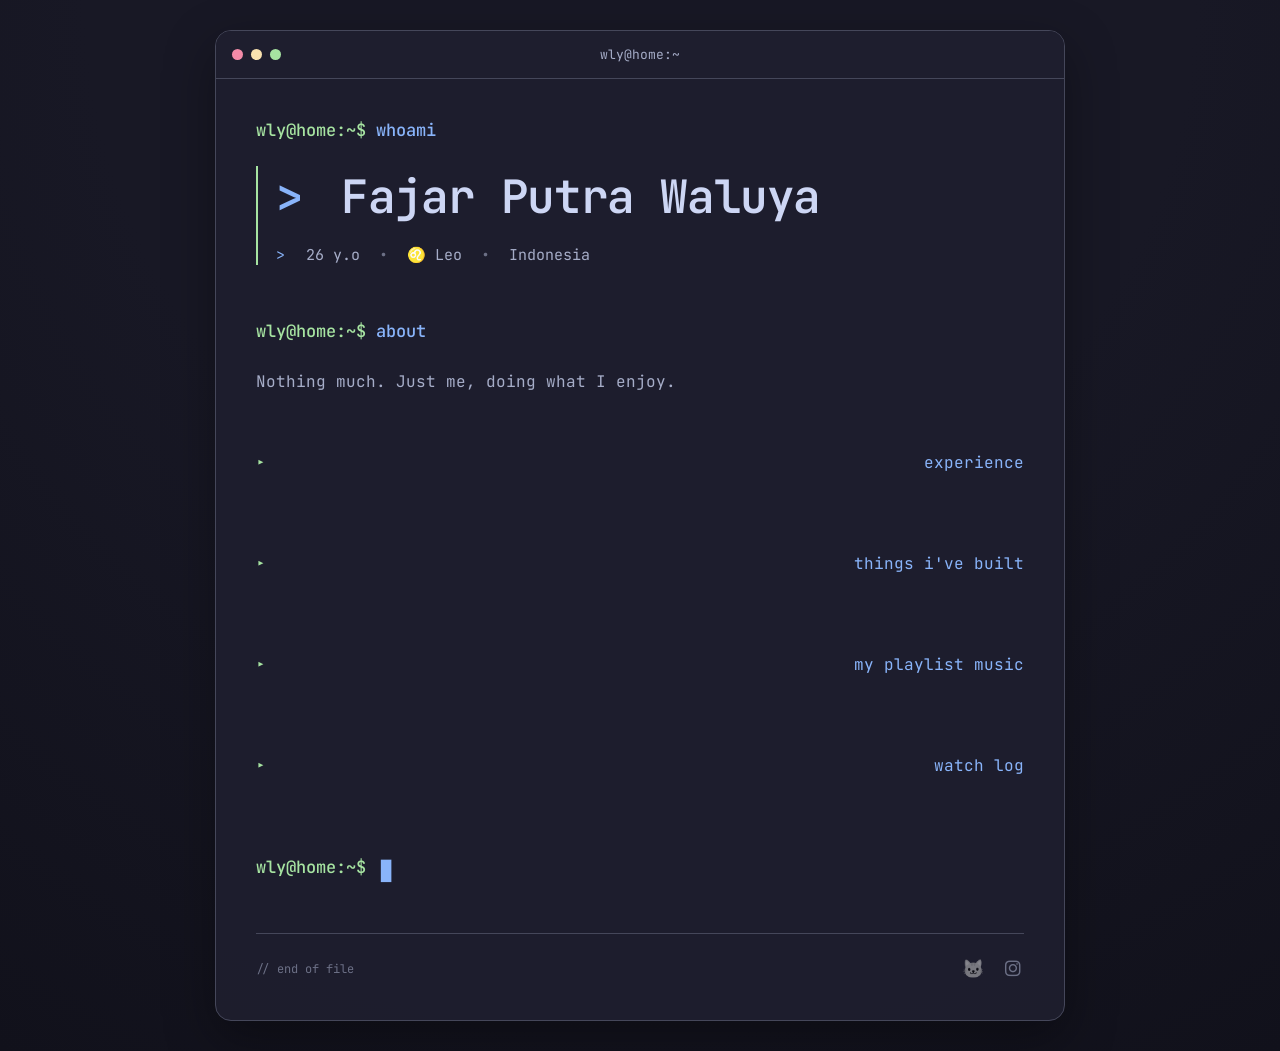
==== commit 9f9bc176: "Update index.html" ====
--- a/index.html
+++ b/index.html
@@ -2,648 +2,429 @@
 <html lang="en">
 
 <head>
-
-<meta charset="UTF-8">
-
-<meta
-    name="viewport"
-    content="width=device-width, initial-scale=1.0">
-
-<title>Fajar Putra Waluya</title>
-
-<!-- =========================================
-FAVICON
-========================================= -->
-
 <link
-    rel="icon"
-    type="image/png"
-    href="images/ico.png">
-
-<!-- =========================================
-FONT AWESOME
-========================================= -->
-
-<link
-    rel="stylesheet"
-    href="https://cdnjs.cloudflare.com/ajax/libs/font-awesome/6.7.2/css/all.min.css">
-
-<!-- =========================================
-GOOGLE FONT
-========================================= -->
-
-<link
-    rel="preconnect"
-    href="https://fonts.googleapis.com">
-
-<link
-    rel="preconnect"
-    href="https://fonts.gstatic.com"
-    crossorigin>
-
-<link
-href="https://fonts.googleapis.com/css2?family=Press+Start+2P&family=Pixelify+Sans:wght@400;500;600;700&display=swap"
-rel="stylesheet">
-
-<!-- =========================================
-CSS
-========================================= -->
-
-<link
-    rel="stylesheet"
-    href="css/pixel.css">
-
-<link
-    rel="stylesheet"
-    href="css/watchlist.css">
+rel="stylesheet"
+href="https://cdnjs.cloudflare.com/ajax/libs/font-awesome/6.7.2/css/all.min.css">
+    <link
+        rel="icon"
+        type="image/png"
+        href="images/ico.png"
+    >
+
+    <meta charset="UTF-8">
+
+    <meta
+        name="viewport"
+        content="width=device-width, initial-scale=1.0"
+    >
+
+    <title>Fajar Putra Waluya</title>
+
+    <!-- ==========================
+         FONT
+    ========================== -->
+
+    <link
+        rel="preconnect"
+        href="https://fonts.googleapis.com"
+    >
+
+    <link
+        rel="preconnect"
+        href="https://fonts.gstatic.com"
+        crossorigin
+    >
+
+    <link
+        href="https://fonts.googleapis.com/css2?family=JetBrains+Mono:wght@400;500;600&display=swap"
+        rel="stylesheet"
+    >
+
+    <!-- ==========================
+         CSS
+    ========================== -->
+
+    <link
+        rel="stylesheet"
+        href="css/style.css"
+    >
+
+    <link
+        rel="stylesheet"
+        href="css/watchlist.css"
+    >
 
 </head>
 
 <body>
 
-
-<!-- =========================================
-WINDOW
-========================================= -->
-
-<main class="pixel-window">
-
-<!-- =========================================
-TITLE BAR
-========================================= -->
-
-<header class="window-bar">
-
-    <div class="window-buttons">
-
-        <span class="red"></span>
-
-        <span class="yellow"></span>
-
-        <span class="green"></span>
-
-    </div>
-
-    <div class="window-title">
-
-        PIXEL OS v2
-
-    </div>
+    <!-- ==========================
+         TERMINAL
+    ========================== -->
+
+    <main class="terminal">
+
+        <!-- ==========================
+             TERMINAL BAR
+        ========================== -->
+
+        <div class="terminal-bar">
+
+            <div class="terminal-dots">
+
+                <span></span>
+                <span></span>
+                <span></span>
+
+            </div>
+
+            <p>
+                wly@home:~
+            </p>
+
+            <div></div>
+
+        </div>
+
+        <!-- ==========================
+             CONTENT
+        ========================== -->
+
+        <div class="terminal-content">
+
+      <!-- ==============================
+     WHOAMI
+============================== -->
+
+<section class="terminal-section">
+
+    <p class="command">
+
+        <span>wly@home:~$</span>
+
+        whoami
+
+    </p>
+
+    <div class="identity">
+
+        <h1>
+
+            <span class="arrow">&gt;</span>
+
+            Fajar Putra Waluya
+
+        </h1>
+
+        <p class="meta">
+
+            <span class="arrow">&gt;</span>
+
+            <span id="age"></span> y.o
+
+            <span class="dot">•</span>
+
+            ♌ Leo
+
+            <span class="dot">•</span>
+
+            Indonesia
+
+        </p>
+
+    </div>
+
+</section>
+
+
+<!-- ==============================
+     ABOUT
+============================== -->
+
+<section class="terminal-section">
+
+    <p class="command">
+
+        <span>wly@home:~$</span>
+
+        about
+
+    </p>
+
+    <p class="about-text">
+
+        Nothing much. Just me, doing what I enjoy.
+
+    </p>
+
+</section>
+
+
+<section class="terminal-section">
+
+    <button class="command command-toggle">
+
+        <span class="toggle-arrow">▸</span>
+
+        experience
+
+    </button>
+
+    <div class="projects-collapse">
+
+        <div class="timeline">
+
+            <div class="timeline-item">
+
+                
+
+                <div class="timeline-content">
+
+                    <h4>Web3 Experience</h4>
+
+                    <p>
+    Pada tahun <strong>2022–2024</strong>, aktif mengikuti berbagai program
+    testnet blockchain seperti Aptos, Arbitrum, Sui, dan Celestia, menjalankan
+    node dan validator, serta mengeksplorasi berbagai ekosistem Web3.
+</p>
+
+                </div>
+
+            </div>
+
+        </div>
+
+    </div>
+
+</section>
+
+
+
+<!-- ==============================
+     THINGS I'VE BUILT
+============================== -->
+
+<section class="terminal-section">
+
+    <button
+        class="command command-toggle"
+        id="projectToggle"
+    >
+
+        <span>▸</span>
+
+        things i've built
+
+    </button>
 
     <div
-        class="window-clock"
-        id="clock">
-
-        00:00
-
-    </div>
-
-</header>
-
-<!-- =========================================
-CONTENT
-========================================= -->
-
-<div class="window-content"><!-- =========================================
-HERO
-========================================= -->
-
-<section class="hero">
-
-    <div class="avatar-frame">
-
-        <img
-            src="images/pfp.jpg"
-            alt="Profile"
-            class="avatar">
-
-    </div>
-
-    <div class="hero-info">
-
-        <h1>
-
-            FAJAR PUTRA WALUYA
-
-        </h1>
-
-        <p>
-
-            Nothing much. Just me, doing what I enjoy.
-
-        </p>
-
-        <div class="hero-stats">
-
-            <div class="hero-meta">
-
-    <span>26</span>
-
-    <span class="dot">•</span>
-
-    <span>Leo</span>
-
-    <span class="dot">•</span>
-
-    <span>Indonesia</span>
+        class="projects-collapse"
+        id="projectsCollapse"
+    >
+
+        <!-- Projects -->
+<div class="projects-grid">
+ <a
+        href="https://ingfobengkel.vercel.app"
+        target="_blank"
+        class="project-card">
+
+        <span class="project-index">[01]</span>
+
+        <div class="project-content">
+
+            <h3>Ingfo Bengkel</h3>
+
+            <p>
+                Mencatat riwayat servis,
+                penggantian oli, dan perawatan kendaraan.
+            </p>
+
+        </div>
+
+    </a>
+    
+
+
+    <a
+        href="https://ingfopass.vercel.app"
+        target="_blank"
+        class="project-card">
+
+        <span class="project-index">[02]</span>
+
+        <div class="project-content">
+
+            <h3>Ingfo Pass</h3>
+
+            <p>
+                Generator kata sandi yang aman
+                dengan berbagai pilihan pengaturan.
+            </p>
+
+        </div>
+
+    </a>
+
+
+    <a
+        href="https://ingfowarna.vercel.app"
+        target="_blank"
+        class="project-card">
+
+        <span class="project-index">[03]</span>
+
+        <div class="project-content">
+
+            <h3>Ingfo Warna</h3>
+
+            <p>
+                Kumpulan alat warna seperti
+                konverter, palet, dan pembuat gradasi.
+            </p>
+
+        </div>
+
+    </a>
+
+
+   
 
 </div>
-
-        </div>
-
-        
-
-    </div>
-
-</section>
-
-
-
-
-<!-- =========================================
-EXPLORER
-========================================= -->
-
-<section class="explorer">
-
-
-<!-- =========================================
-WEB3 EXPERIENCE
-========================================= -->
-
-<details class="folder">
-
-<summary>
-
-EXPERIENCE
-
-</summary>
-
-<div class="folder-content">
-
-<h3>Blockchain Testnet & Validator</h3>
-
-<p>
-
-Pada tahun 2022–2024, aktif mengikuti berbagai program testnet blockchain seperti Aptos, Arbitrum, Sui, dan Celestia. Berpengalaman menjalankan node dan validator,berpartisipasi dalam pengujian ekosistem, serta mengeksplorasi berbagai teknologi Web3.
-
-</p>
+    </div>
+
+</section>
+
+
+<!-- ==============================
+     SPOTIFY
+============================== -->
+
+<section class="terminal-section">
+
+    <button
+        class="command command-toggle"
+        id="spotifyToggle"
+    >
+
+        <span>▸</span>
+
+        my playlist music
+
+    </button>
+
+    <div
+        class="projects-collapse"
+        id="spotifyCollapse"
+    >
+
+        <div class="spotify-wrapper">
+
+            <iframe
+                src="https://open.spotify.com/embed/playlist/4eYOC6VMzhOV1BsfBUgeb6?utm_source=generator"
+                width="100%"
+                height="352"
+                loading="lazy"
+            ></iframe>
+
+        </div>
+
+    </div>
+
+</section>
+
+
+<!-- ==============================
+     WATCH LOG
+============================== -->
+
+<section class="terminal-section">
+
+    <button
+        class="command command-toggle"
+        id="watchToggle"
+    >
+
+        <span>▸</span>
+
+        watch log
+
+    </button>
+
+    <div
+        class="projects-collapse"
+        id="watchCollapse"
+    >
+
+        <div id="watchlist-container"></div>
+
+
+
+    </div>
+</section>
+
+<section class="terminal-section">
+
+        <p class="command">
+        <span>wly@home:~$</span>
+    <span class="cursor">█</span></p>
+
+</section>
+
+
+
+
+            <!-- ==========================
+                 FOOTER
+            ========================== -->
+
+            <footer class="terminal-footer">
+
+    <p>// end of file</p>
+
+    <div class="footer-icons">
+
+        <button
+            id="catSecret"
+            class="cat-secret"
+            aria-label="Secret">
+
+            🐱
+
+        </button>
+
+        <a
+            href="https://instagram.com/zfjrblxx"
+            target="_blank"
+            class="footer-instagram"
+            aria-label="Instagram">
+
+            <i class="fa-brands fa-instagram"></i>
+
+        </a>
+
+    </div>
+
+</footer>
+
+<div id="catWalk">
+
+    🐈
 
 </div>
 
-</details>
-
-
-
-<!-- =========================================
-PROJECTS
-========================================= -->
-
-<details class="folder">
-
-<summary>
-
-THINGS I'VE BUILT
-
-</summary>
-
-<div class="folder-content">
-
-<div class="inventory-grid">
-
-<a
-href="https://ingfobengkel.vercel.app"
-target="_blank"
-class="inventory-card">
-
-<div class="inventory-number">
-
-01
-
 </div>
-
-<h3>
-
-Ingfo Bengkel
-
-</h3>
-
-<p>
-
-Vehicle maintenance tracker.
-
-</p>
-
-<div class="inventory-open">
-
-OPEN →
-
-</div>
-
-</a>
-
-
-
-<a
-href="https://ingfopass.vercel.app"
-target="_blank"
-class="inventory-card">
-
-<div class="inventory-number">
-
-02
-
-</div>
-
-<h3>
-
-Ingfo Pass
-
-</h3>
-
-<p>
-
-Secure password generator.
-
-</p>
-
-<div class="inventory-open">
-
-OPEN →
-
-</div>
-
-</a>
-
-
-
-<a
-href="https://ingfowarna.vercel.app"
-target="_blank"
-class="inventory-card">
-
-<div class="inventory-number">
-
-03
-
-</div>
-
-<h3>
-
-Ingfo Warna
-
-</h3>
-
-<p>
-
-Color palette & Gradient tools.
-
-</p>
-
-<div class="inventory-open">
-
-OPEN →
-
-</div>
-
-</a>
-
-</div>
-
-</div>
-
-</details>
-
-
-
-<!-- =========================================
-PLAYLIST
-========================================= -->
-
-<details class="folder">
-
-<summary>
-
-MY FAVORITE PLAYLIST
-
-</summary>
-
-<div class="folder-content">
-
-
-<div class="spotify-wrapper">
-<iframe
-
-src="https://open.spotify.com/embed/playlist/4eYOC6VMzhOV1BsfBUgeb6?utm_source=generator"
-
-width="100%"
-
-height="352"
-
-loading="lazy"
-
-allowfullscreen
-
-allow="autoplay; clipboard-write; encrypted-media; fullscreen; picture-in-picture">
-
-</iframe>
-</div>
-</div>
-
-</details>
-
-
-
-<!-- =========================================
-WATCH LOG
-========================================= -->
-
-<details class="folder">
-
-    <summary>
-
-        WATCH LOG
-
-    </summary>
-
-    <div class="folder-content">
-
-        <div class="watch-home">
-
-            <button
-                id="watchlistFolder"
-                class="pixel-folder">
-
-                <span class="folder-icon">
-                    📼
-                </span>
-
-                <span class="folder-text">
-
-                    Open Watch Log
-
-                </span>
-
-            </button>
-
-        </div>
-
-    </div>
-
-</details>
-    <!-- =========================================
-WATCH LOG OVERLAY
-========================================= -->
-
-<div
-    id="watchlistOverlay"
-    class="watchlist-overlay">
-
-    <div class="watch-window">
-
-        <!-- HEADER -->
-
-        <div class="watch-header">
-
-            <div class="watch-title">
-
-                WATCH LOG
-                (<span id="watchCount">0</span>)
-
-            </div>
-
-            <button
-                id="closeWatchlist">
-
-                ✕
-
-            </button>
-
-        </div>
-
-        <!-- SEARCH -->
-
-        <div class="watch-search">
-
-            <input
-                id="watchSearch"
-                type="text"
-                placeholder="Search...">
-
-        </div>
-
-        <!-- LETTERS -->
-
-        <div
-            id="watchLetters"
-            class="watch-letters">
-
-        </div>
-
-        <!-- CONTENT -->
-
-        <div
-            id="watchlistContent"
-            class="watch-content">
-
-            <p class="watch-loading">
-
-                Loading...
-
-            </p>
-
-        </div>
-
-        <!-- FOOTER -->
-
-        <div class="watch-footer">
-
-            <span>
-
-                Pixel Library
-
-            </span>
-
-            <span id="watchlistCount">
-
-                0 Items
-
-            </span>
-
-        </div>
-
-    </div>
-
-</div>
-
-
-
-
-
-
-
-<!-- =========================================
-FOOTER
-========================================= -->
-
-<footer class="footer">
-
-    <div class="footer-left">
-
-        PIXEL OS v2
-
-    </div>
-
-    
-
-    <div class="footer-right">
-
-        <button
-
-            id="catSecret"
-
-            class="pixel-icon"
-
-            aria-label="Cat">
-
-            🐱
-
-        </button>
-
-        <a
-
-            href="https://instagram.com/zfjrblxx"
-
-            target="_blank"
-
-            class="pixel-icon"
-
-            aria-label="Instagram">
-
-            <i class="fa-brands fa-instagram"></i>
-
-        </a>
-
-    </div>
-
-</footer>
-
-</div>
+<!-- terminal-content -->
 
 </main>
 
-
-
-<!-- =========================================
-CAT
-========================================= -->
-
-<div id="catWalk">
-
-    🐈
-
-</div>
-
-
-
-<!-- =========================================
-ACHIEVEMENT
-========================================= -->
-
-<div
-
-    id="achievement"
-
-    class="achievement hidden">
-
-    <h4>
-
-        Achievement Unlocked
-
-    </h4>
-
-    <p>
-
-        Welcome
-
-    </p>
-
-</div>
-
-
-
-<!-- =========================================
-JAVASCRIPT
-========================================= -->
-
+<!-- ==========================
+     JAVASCRIPT
+========================== -->
 
 <script src="js/watchlist.js"></script>
-<script src="js/app.js"></script>
-
-    
-<!-- =========================================
-BACKGROUND MUSIC
-========================================= -->
-
-<audio
-    id="bgMusic"
-    loop
-    preload="auto">
-
-    <source
-        src="music/pixel-theme.mp3"
-        type="audio/mpeg">
-
-</audio>
-
-<!-- =========================================
-MUSIC BUTTON
-========================================= -->
-
-<button
-    id="musicToggle"
-    class="music-toggle">
-
-    ▶ MUSIC
-
-</button>
-
-<!-- =========================================
-BOOT SCREEN
-========================================= -->
-
-<div id="bootScreen" class="boot-screen">
-
-    <div class="boot-box">
-
-        <h1>
-
-            PIXEL OS v3
-
-        </h1>
-
-        <p>
-
-            Boot Complete ✓
-
-        </p>
-
-        <div class="boot-note">
-
-            ♪
-
-        </div>
-
-        <span>
-
-            Click Anywhere to Enter
-
-        </span>
-
-    </div>
-
-</div>
-    
+<script src="js/main.js"></script>
+
 </body>
 
 </html>
--- a/css/style.css
+++ b/css/style.css
@@ -0,0 +1,1205 @@
+/* ========================================
+   THEME — CATPPUCCIN MOCHA
+======================================== */
+
+:root{
+
+    --bg:#11111b;
+    --bg-gradient:#181825;
+
+    --surface:#1e1e2e;
+    --surface-2:#313244;
+
+    --border:#45475a;
+
+    --text:#cdd6f4;
+    --text-muted:#a6adc8;
+    --text-faint:#6c7086;
+
+    --blue:#89b4fa;
+    --green:#a6e3a1;
+    --yellow:#f9e2af;
+    --red:#f38ba8;
+    --lavender:#b4befe;
+
+}
+
+
+/* ========================================
+   RESET
+======================================== */
+
+*{
+
+    margin:0;
+    padding:0;
+
+    box-sizing:border-box;
+
+}
+
+html{
+
+    scroll-behavior:smooth;
+
+}
+
+body{
+
+    min-height:100vh;
+
+    padding:30px;
+
+    background:
+        radial-gradient(
+            circle at top,
+            var(--bg-gradient) 0%,
+            #181825 45%,
+            var(--bg) 100%
+        );
+
+    color:var(--text);
+
+    font-family:"JetBrains Mono", monospace;
+
+}
+
+
+/* ========================================
+   TERMINAL
+======================================== */
+
+.terminal{
+
+    width:100%;
+    max-width:850px;
+
+    margin:0 auto;
+
+    background:rgba(30,30,46,.95);
+
+    border:1px solid var(--border);
+    border-radius:16px;
+
+    overflow:hidden;
+
+    box-shadow:
+        0 18px 50px rgba(0,0,0,.35);
+position:relative;
+}
+
+
+/* ========================================
+   TERMINAL BAR
+======================================== */
+
+.terminal-bar{
+
+    height:48px;
+
+    display:grid;
+    grid-template-columns:1fr auto 1fr;
+    align-items:center;
+
+    padding:0 16px;
+
+    background:var(--surface);
+
+    border-bottom:1px solid var(--border);
+
+}
+
+.terminal-bar p{
+
+    color:var(--text-muted);
+
+    font-size:13px;
+
+}
+
+.terminal-dots{
+
+    display:flex;
+    gap:8px;
+
+}
+
+.terminal-dots span{
+
+    width:11px;
+    height:11px;
+
+    border-radius:50%;
+
+}
+
+.terminal-dots span:nth-child(1){
+
+    background:var(--red);
+
+}
+
+.terminal-dots span:nth-child(2){
+
+    background:var(--yellow);
+
+}
+
+.terminal-dots span:nth-child(3){
+
+    background:var(--green);
+
+}
+
+
+/* ========================================
+   CONTENT
+======================================== */
+
+.terminal-content{
+
+    padding:40px;
+
+}
+
+.terminal-section{
+
+    margin-bottom:55px;
+
+}
+/* ========================================
+   COMMAND
+======================================== */
+
+.command{
+
+    margin-bottom:25px;
+
+    color:var(--blue);
+
+    font-size:17px;
+    font-weight:500;
+
+}
+
+.command span:first-child{
+
+    color:var(--green);
+
+}
+
+
+/* ========================================
+   PROJECT TOGGLE
+======================================== */
+
+.command-toggle{
+
+    width:100%;
+
+    display:flex;
+    align-items:center;
+    justify-content:space-between;
+
+    padding:0;
+
+    border:none;
+
+    background:none;
+
+    color:var(--blue);
+
+    font:inherit;
+
+    text-align:left;
+
+    cursor:pointer;
+
+}
+
+.command-toggle:hover{
+
+    color:var(--green);
+
+}
+
+.toggle-arrow{
+
+    transition:transform .25s ease;
+
+}
+
+.projects-collapse{
+
+    max-height:0;
+
+    overflow:hidden;
+
+    opacity:0;
+
+    transition:
+        max-height .35s ease,
+        opacity .3s ease;
+
+}
+
+.projects-collapse.open{
+
+    max-height:2000px;
+
+    opacity:1;
+
+    margin-top:24px;
+
+}
+
+/* ========================================
+   PROJECTS
+======================================== */
+
+.projects-grid{
+
+    display:flex;
+    flex-direction:column;
+    gap:18px;
+
+}
+
+.project-card{
+
+    display:flex;
+    align-items:flex-start;
+    gap:20px;
+
+    padding:18px 22px;
+
+    border:1px solid var(--surface1);
+
+    border-radius:14px;
+
+    background:var(--surface0);
+
+    text-decoration:none;
+
+    transition:.25s ease;
+
+}
+
+.project-card:hover{
+
+    border-color:var(--green);
+
+    transform:translateX(8px);
+
+    background:rgba(166,227,161,.06);
+
+}
+
+.project-index{
+
+    flex-shrink:0;
+
+    color:var(--green);
+
+    font-size:14px;
+
+    font-weight:700;
+
+    margin-top:2px;
+
+}
+
+.project-content{
+
+    flex:1;
+
+}
+
+.project-content h3{
+
+    margin:0;
+
+    color:var(--text);
+
+    font-size:18px;
+
+    font-weight:700;
+
+}
+
+.project-content p{
+
+    margin:8px 0 0;
+
+    color:var(--subtext1);
+
+    font-size:14px;
+
+    line-height:1.7;
+
+}
+
+.project-card::after{
+
+    content:"↗";
+
+    margin-left:auto;
+
+    color:var(--overlay1);
+
+    font-size:20px;
+
+    transition:.25s ease;
+
+}
+
+.project-card:hover::after{
+
+    color:var(--green);
+
+    transform:
+        translate(3px,-3px);
+
+}
+
+.project-card:hover .project-content h3{
+
+    color:var(--green);
+
+}
+
+.project-card:hover .project-content p{
+
+    color:var(--text);
+
+}
+
+.project-card:active{
+
+    transform:scale(.98);
+
+}
+
+@media (max-width:700px){
+
+    .project-card{
+
+        gap:14px;
+
+        padding:16px;
+
+    }
+
+    .project-content h3{
+
+        font-size:16px;
+
+    }
+
+    .project-content p{
+
+        font-size:13px;
+
+    }
+
+}
+
+
+
+
+
+
+
+
+
+
+
+
+
+/* ========================================
+   IDENTITY
+======================================== */
+
+.identity{
+
+    padding-left:18px;
+
+    border-left:2px solid var(--green);
+
+}
+
+.identity h1{
+
+    color:var(--text);
+
+    font-size:clamp(28px,5vw,46px);
+
+    font-weight:600;
+
+    letter-spacing:-1.4px;
+
+}
+
+.arrow{
+
+    margin-right:12px;
+
+    color:var(--blue);
+
+}
+
+.meta{
+
+    margin-top:18px;
+
+    color:var(--text-muted);
+
+    font-size:15px;
+
+}
+
+.dot{
+
+    margin:0 10px;
+
+    color:var(--text-faint);
+
+}
+
+
+/* ========================================
+   ABOUT
+======================================== */
+
+.about-text{
+
+    max-width:760px;
+
+    color:var(--text-muted);
+
+    line-height:1.9;
+
+    font-size:16px;
+
+}
+
+
+/* ========================================
+   PROJECTS
+======================================== */
+
+.projects-list{
+
+    border:1px solid var(--border);
+
+    border-radius:12px;
+
+    overflow:hidden;
+
+    background:var(--surface);
+
+}
+
+.project-item{
+
+    padding:28px 30px;
+
+    border-bottom:1px solid var(--border);
+
+    transition:
+        background .25s ease,
+        transform .2s ease;
+
+}
+
+.project-item:last-child{
+
+    border-bottom:none;
+
+}
+
+.project-item:hover{
+
+    background:var(--surface-2);
+
+}
+.project-title{
+
+    display:flex;
+
+    align-items:center;
+
+    gap:12px;
+
+}
+
+.project-title span{
+
+    color:var(--green);
+
+    font-size:15px;
+
+}
+
+.project-title h2{
+
+    color:var(--blue);
+
+    font-size:19px;
+
+    font-weight:600;
+
+}
+
+.project-item>p{
+
+    margin:15px 0 18px 43px;
+
+    color:var(--text-muted);
+
+    font-size:14px;
+
+    line-height:1.8;
+
+}
+
+.project-item>a,
+.coming-soon{
+
+    display:inline-block;
+
+    margin-left:43px;
+
+    color:var(--blue);
+
+    text-decoration:none;
+
+    transition:.2s;
+
+}
+
+.project-item>a:hover{
+
+    color:var(--green);
+
+}
+
+.coming-soon{
+
+    color:var(--text-faint);
+
+}
+
+
+/* ========================================
+   SPOTIFY
+======================================== */
+
+.spotify-wrapper{
+
+    border:1px solid var(--border);
+
+    border-radius:12px;
+
+    overflow:hidden;
+
+    background:var(--surface);
+
+}
+
+.spotify-wrapper iframe{
+
+    display:block;
+
+    width:100%;
+
+    border:0;
+
+}
+
+
+/* ========================================
+   TERMINAL END
+======================================== */
+
+.terminal-end{
+
+    padding-top:10px;
+
+}
+
+
+/* ========================================
+   CURSOR
+======================================== */
+
+.cursor{
+
+    display:inline-block;
+
+    width:8px;
+    height:18px;
+
+    margin-left:5px;
+
+    background:var(--green);
+
+    vertical-align:middle;
+
+    animation:blink 1s steps(1) infinite;
+
+}
+
+@keyframes blink{
+
+    0%,50%{
+
+        opacity:1;
+
+    }
+
+    51%,100%{
+
+        opacity:0;
+
+    }
+
+}
+
+
+/* ========================================
+   FOOTER
+======================================== */
+
+footer{
+
+    margin-top:40px;
+
+    padding-top:24px;
+
+    border-top:1px solid var(--border);
+
+    color:var(--text-faint);
+
+    font-size:12px;
+
+}
+/* ========================================
+   SCROLLBAR
+======================================== */
+
+::-webkit-scrollbar{
+
+    width:10px;
+
+}
+
+::-webkit-scrollbar-track{
+
+    background:var(--bg);
+
+}
+
+::-webkit-scrollbar-thumb{
+
+    background:var(--surface-2);
+
+    border-radius:999px;
+
+}
+
+::-webkit-scrollbar-thumb:hover{
+
+    background:var(--border);
+
+}
+
+
+/* ========================================
+   SELECTION
+======================================== */
+
+::selection{
+
+    background:var(--blue);
+
+    color:var(--bg);
+
+}
+
+
+/* ========================================
+   MOBILE
+======================================== */
+
+@media (max-width:700px){
+
+    body{
+
+        padding:14px;
+
+    }
+
+    .terminal{
+
+        border-radius:12px;
+
+    }
+
+    .terminal-bar{
+
+        height:44px;
+
+        padding:0 12px;
+
+    }
+
+    .terminal-bar p{
+
+        font-size:11px;
+
+    }
+
+    .terminal-dots span{
+
+        width:9px;
+        height:9px;
+
+    }
+
+    .terminal-content{
+
+        padding:28px 20px;
+
+    }
+
+    .terminal-section{
+
+        margin-bottom:42px;
+
+    }
+
+    .command{
+
+        font-size:15px;
+
+        margin-bottom:20px;
+
+    }
+
+    .identity{
+
+        padding-left:14px;
+
+    }
+
+    .identity h1{
+
+        font-size:28px;
+
+        line-height:1.4;
+
+    }
+
+    .meta{
+
+        font-size:13px;
+
+        line-height:1.8;
+
+    }
+
+    .about-text{
+
+        font-size:14px;
+
+        line-height:1.8;
+
+    }
+
+    .project-item{
+
+        padding:22px 18px;
+
+    }
+
+    .project-title h2{
+
+        font-size:17px;
+
+    }
+
+    .project-item > p{
+
+        margin:14px 0 16px;
+
+        font-size:13px;
+
+    }
+
+    .project-item > a,
+    .coming-soon{
+
+        margin-left:0;
+
+        font-size:13px;
+
+    }
+
+    .spotify-wrapper iframe{
+
+        height:352px;
+
+    }
+
+    footer{
+
+        font-size:11px;
+
+    }
+
+}
+
+
+/* ========================================
+   SMALL MOBILE
+======================================== */
+
+@media (max-width:420px){
+
+    .terminal-content{
+
+        padding:24px 16px;
+
+    }
+
+    .identity h1{
+
+        font-size:23px;
+
+    }
+
+    .meta{
+
+        font-size:12px;
+
+    }
+
+}
+
+/* ========================================
+   EXPERIENCE
+======================================== */
+
+.timeline{
+
+    position:relative;
+
+    margin-left:14px;
+
+    padding-left:28px;
+
+    border-left:2px solid var(--surface1);
+
+}
+
+.timeline-year{
+
+    margin:0 0 24px;
+
+    color:var(--green);
+
+    font-size:20px;
+
+    font-weight:700;
+
+}
+
+.timeline-item{
+
+    position:relative;
+
+    margin-bottom:28px;
+
+}
+
+.timeline-item:last-child{
+
+    margin-bottom:0;
+
+}
+
+.timeline-dot{
+
+    position:absolute;
+
+    left:-36px;
+
+    top:8px;
+
+    width:12px;
+
+    height:12px;
+
+    border-radius:50%;
+
+    background:var(--green);
+
+    border:3px solid var(--base);
+
+    box-shadow:0 0 0 2px var(--surface1);
+
+}
+
+.timeline-content{
+
+    transition:.25s ease;
+
+}
+
+.timeline-content h4{
+
+    margin:0;
+
+    color:var(--text);
+
+    font-size:18px;
+
+    font-weight:600;
+
+}
+
+.timeline-content p{
+
+    margin:8px 0 0;
+
+    color:var(--subtext1);
+
+    font-size:14px;
+
+    line-height:1.7;
+
+}
+
+.timeline-item:hover .timeline-dot{
+
+    transform:scale(1.25);
+
+}
+
+.timeline-item:hover h4{
+
+    color:var(--green);
+
+}
+
+.timeline-item:hover p{
+
+    color:var(--text);
+
+}
+
+.timeline-item:hover .timeline-content{
+
+    transform:translateX(8px);
+
+}
+
+@media (max-width:700px){
+
+    .timeline{
+
+        padding-left:22px;
+
+        margin-left:8px;
+
+    }
+
+    .timeline-dot{
+
+        left:-30px;
+
+    }
+
+    .timeline-content h4{
+
+        font-size:16px;
+
+    }
+
+    .timeline-content p{
+
+        font-size:13px;
+
+    }
+
+}
+
+
+/* ========================================
+   TERMINAL FOOTER
+======================================== */
+
+.terminal-footer{
+
+    display:grid;
+
+    grid-template-columns:1fr auto;
+
+    align-items:center;
+
+    margin-top:36px;
+
+}
+
+.terminal-footer p{
+
+    margin:0;
+
+    line-height:1;
+
+    display:flex;
+
+    align-items:center;
+
+}
+
+.footer-icons{
+
+    display:flex;
+
+    align-items:center;
+
+    justify-content:center;
+
+    gap:18px;
+
+}
+
+.cat-secret{
+
+    display:flex;
+
+    align-items:center;
+
+    justify-content:center;
+
+    width:22px;
+
+    height:22px;
+
+    padding:0;
+
+    border:none;
+
+    background:none;
+
+    color:var(--subtext0);
+
+    font-size:18px;
+
+    line-height:1;
+
+    cursor:pointer;
+
+    transition:.25s;
+
+}
+
+.footer-instagram{
+
+    display:flex;
+
+    align-items:center;
+
+    justify-content:center;
+
+    width:22px;
+
+    height:22px;
+
+    color:var(--subtext0);
+
+    font-size:18px;
+
+    line-height:1;
+
+    text-decoration:none;
+
+    transition:.25s;
+
+}
+
+.cat-secret:hover{
+
+    color:var(--text);
+
+    transform:translateY(-1px);
+
+}
+
+.footer-instagram:hover{
+
+    color:#E4405F;
+
+    transform:translateY(-1px);
+
+}
+
+#catWalk{
+
+    position:absolute;
+
+    bottom:26px;
+
+    right:60px;
+
+    font-size:26px;
+
+    pointer-events:none;
+
+    opacity:0;
+
+    z-index:9999;
+
+}
+
+.cat-secret{
+
+    display:flex;
+
+    align-items:center;
+
+    justify-content:center;
+
+    width:22px;
+
+    height:22px;
+
+    padding:0;
+
+    border:none;
+
+    background:none;
+
+    cursor:pointer;
+
+    font-size:18px;
+
+    line-height:1;
+
+    filter:grayscale(100%) opacity(.55);
+
+    transition:
+        filter .25s ease,
+        transform .25s ease;
+
+}
+
+.cat-secret:hover{
+
+    filter:grayscale(0%) opacity(1);
+
+    transform:translateY(-1px);
+
+}
--- a/css/watchlist.css
+++ b/css/watchlist.css
@@ -4,7 +4,6 @@
 ===================================================== */
 
 
-
 /* =====================================================
    BUTTON
 ===================================================== */
@@ -19,8 +18,6 @@
 
 }
 
-
-
 .pixel-folder{
 
     display:flex;
@@ -49,8 +46,6 @@
 
 }
 
-
-
 .pixel-folder:hover{
 
     background:#3d3d3d;
@@ -61,16 +56,12 @@
 
 }
 
-
-
 .folder-icon{
 
     font-size:28px;
 
 }
 
-
-
 .folder-text{
 
     line-height:1.6;
@@ -78,7 +69,6 @@
 }
 
 
-
 /* =====================================================
    OVERLAY
 ===================================================== */
@@ -95,567 +85,496 @@
 
     align-items:center;
 
+    padding:30px;
+
     background:rgba(0,0,0,.75);
 
     backdrop-filter:blur(3px);
 
-    z-index:9999;
+    z-index:99999;
+
+}
+
+.watchlist-overlay.show{
+
+    display:flex;
+
+}
+
+
+/* =====================================================
+   WINDOW
+===================================================== */
+
+.watch-window{
+
+    width:min(1100px,95vw);
+
+    height:90vh;
+
+    max-height:900px;
+
+    display:flex;
+
+    flex-direction:column;
+
+    overflow:hidden;
+
+    border:4px solid #ffffff;
+
+    background:#1e1b2e;
+
+    box-shadow:8px 8px 0 #000;
+
+    animation:watchOpen .22s ease;
+
+}
+
+@keyframes watchOpen{
+
+    from{
+
+        opacity:0;
+
+        transform:scale(.96);
+
+    }
+
+    to{
+
+        opacity:1;
+
+        transform:scale(1);
+
+    }
+
+}
+
+
+/* =====================================================
+   HEADER
+===================================================== */
+
+.watch-header{
+
+    display:flex;
+
+    justify-content:space-between;
+
+    align-items:center;
+
+    padding:18px 20px;
+
+    background:#34304d;
+
+    border-bottom:4px solid #ffffff;
+
+    color:#ffffff;
+
+    font-family:"Press Start 2P",cursive;
+
+    font-size:12px;
+
+    flex-shrink:0;
+
+}
+
+.watch-header .watch-title{
+
+    display:flex;
+
+    align-items:center;
+
+    gap:8px;
+
+}
+
+#closeWatchlist{
+
+    width:42px;
+
+    height:42px;
+
+    border:3px solid #ffffff;
+
+    background:#d9534f;
+
+    color:#ffffff;
+
+    cursor:pointer;
+
+    font-family:"Press Start 2P",cursive;
+
+    font-size:14px;
+
+    transition:.15s;
+
+}
+
+#closeWatchlist:hover{
+
+    background:#ff6b6b;
+
+    transform:scale(1.05);
+
+}
+
+
+
+/* =====================================================
+   SEARCH
+===================================================== */
+
+.watch-search{
+
+    padding:16px;
+
+    background:#252238;
+
+    border-bottom:3px solid #444;
+
+    flex-shrink:0;
+
+}
+
+.watch-search input{
+
+    width:100%;
+
+    padding:14px;
+
+    border:3px solid #ffffff;
+
+    background:#161422;
+
+    color:#ffffff;
+
+    outline:none;
+
+    font-family:"Press Start 2P",cursive;
+
+    font-size:10px;
+
+}
+
+.watch-search input::placeholder{
+
+    color:#888;
+
+}
+
+.watch-search input:focus{
+
+    border-color:#ffe066;
+
+}
+
+
+
+/* =====================================================
+   LETTER FILTER
+===================================================== */
+
+.watch-letters{
+
+    display:grid;
+
+    grid-template-columns:repeat(13,1fr);
+
+    gap:8px;
+
+    padding:16px;
+
+    background:#201d31;
+
+    border-bottom:3px solid #444;
+
+    flex-shrink:0;
+
+}
+
+.watch-letter{
+
+    display:flex;
+
+    justify-content:center;
+
+    align-items:center;
+
+    height:36px;
+
+    border:2px solid #ffffff;
+
+    background:#2c2942;
+
+    color:#ffffff;
+
+    cursor:pointer;
+
+    font-family:"Press Start 2P",cursive;
+
+    font-size:10px;
+
+    transition:.15s;
+
+}
+
+.watch-letter:hover{
+
+    background:#ffe066;
+
+    color:#111;
+
+    transform:translateY(-2px);
+
+}
+
+.watch-letter.active{
+
+    background:#6fd96f;
+
+    color:#111;
+
+}
+
+.watch-letter.disabled{
+
+    opacity:.25;
+
+    cursor:not-allowed;
+
+}
+
+/* =====================================================
+   CONTENT
+===================================================== */
+
+.watch-content{
+
+    flex:1;
+
+    min-height:0;
+
+    overflow-y:auto;
+
+    overflow-x:hidden;
 
     padding:20px;
 
-}
-
-
-
-.watchlist-overlay.show{
-
-    display:flex;
-
-}
-
-
-
-/* =====================================================
-   WINDOW
-===================================================== */
-
-.watch-window{
-
-    width:min(920px,100%);
-
-    height:min(700px,90vh);
+    background:#181626;
+
+}
+
+
+
+/* =====================================================
+   GROUP
+===================================================== */
+
+.watch-group{
+
+    margin-bottom:30px;
+
+}
+
+.group-title{
+
+    padding:10px 14px;
+
+    margin-bottom:14px;
+
+    border:3px solid #ffffff;
+
+    background:#3d385a;
+
+    color:#ffe066;
+
+    font-family:"Press Start 2P",cursive;
+
+    font-size:11px;
+
+}
+
+
+
+/* =====================================================
+   CARD
+===================================================== */
+
+.watch-card{
+
+    display:flex;
+
+    align-items:center;
+
+    gap:16px;
+
+    margin-bottom:12px;
+
+    padding:14px 16px;
+
+    border:3px solid #ffffff;
+
+    background:#2b2840;
+
+    cursor:pointer;
+
+    transition:.18s;
+
+}
+
+.watch-card:hover{
+
+    background:#3c3758;
+
+    transform:translateX(6px);
+
+    box-shadow:5px 5px 0 #000;
+
+}
+
+.watch-icon{
+
+    font-size:24px;
+
+    flex-shrink:0;
+
+}
+
+.watch-name{
+
+    flex:1;
+
+    color:#ffffff;
+
+    font-family:"Pixelify Sans",sans-serif;
+
+    font-size:18px;
+
+    font-weight:600;
+
+}
+
+
+
+/* =====================================================
+   LOADING
+===================================================== */
+
+.watch-loading{
+
+    padding:60px 0;
+
+    text-align:center;
+
+    color:#999;
+
+    font-family:"Press Start 2P",cursive;
+
+    font-size:11px;
+
+}
+
+
+
+/* =====================================================
+   FOOTER
+===================================================== */
+
+.watch-footer{
+
+    display:flex;
+
+    justify-content:space-between;
+
+    align-items:center;
+
+    padding:16px 20px;
+
+    border-top:3px solid #ffffff;
+
+    background:#34304d;
+
+    color:#ffffff;
+
+    font-family:"Press Start 2P",cursive;
+
+    font-size:10px;
+
+    flex-shrink:0;
+
+}
+
+
+
+/* =====================================================
+   SCROLLBAR
+===================================================== */
+
+.watch-content::-webkit-scrollbar{
+
+    width:12px;
+
+}
+
+.watch-content::-webkit-scrollbar-track{
 
     background:#1f1f1f;
 
-    border:5px solid #ffffff;
-
-    box-shadow:10px 10px 0 #000;
-
-    display:flex;
-
-    flex-direction:column;
-
-    overflow:hidden;
-
-    animation:watchOpen .2s steps(2);
-
-}
-
-
-
-@keyframes watchOpen{
-
-    from{
-
-        transform:scale(.95);
-
-        opacity:0;
+}
+
+.watch-content::-webkit-scrollbar-thumb{
+
+    background:#666;
+
+    border:2px solid #1f1f1f;
+
+}
+
+.watch-content::-webkit-scrollbar-thumb:hover{
+
+    background:#999;
+
+}
+
+
+
+/* =====================================================
+   RESPONSIVE
+===================================================== */
+
+@media (max-width:768px){
+
+    .watch-window{
+
+        width:100%;
+
+        height:100dvh;
+
+        max-height:none;
+
+        border:none;
+
+        box-shadow:none;
 
     }
 
-    to{
-
-        transform:scale(1);
-
-        opacity:1;
+    .watch-letters{
+
+        grid-template-columns:repeat(7,1fr);
 
     }
 
-}
-
-/* =====================================================
-   HEADER
-===================================================== */
-
-.watch-header{
-
-    display:flex;
-
-    justify-content:space-between;
-
-    align-items:center;
-
-    padding:18px 20px;
-
-    background:#3a3a3a;
-
-    border-bottom:4px solid #ffffff;
-
-    font-family:"Press Start 2P",cursive;
-
-    font-size:12px;
-
-    color:#ffffff;
-
-}
-
-
-
-.watch-title{
-
-    display:flex;
-
-    align-items:center;
-
-    gap:8px;
-
-}
-
-
-
-.watch-close{
-
-    width:42px;
-
-    height:42px;
-
-    border:3px solid #ffffff;
-
-    background:#d9534f;
-
-    color:#ffffff;
-
-    cursor:pointer;
-
-    font-family:"Press Start 2P",cursive;
-
-    font-size:14px;
-
-    transition:.15s;
-
-}
-
-
-
-.watch-close:hover{
-
-    background:#ff6b6b;
-
-    transform:scale(1.05);
-
-}
-
-
-
-/* =====================================================
-   SEARCH
-===================================================== */
-
-.watch-search{
-
-    padding:18px;
-
-    background:#252525;
-
-    border-bottom:3px solid #555;
-
-}
-
-
-
-.watch-search input{
-
-    width:100%;
-
-    padding:14px;
-
-    border:3px solid #ffffff;
-
-    background:#111;
-
-    color:#ffffff;
-
-    font-family:"Press Start 2P",cursive;
-
-    font-size:10px;
-
-    outline:none;
-
-}
-
-
-
-.watch-search input::placeholder{
-
-    color:#888;
-
-}
-
-
-
-.watch-search input:focus{
-
-    border-color:#ffe066;
-
-}
-
-
-
-/* =====================================================
-   LETTERS
-===================================================== */
-
-.watch-letters{
-
-    display:grid;
-
-    grid-template-columns:repeat(13,1fr);
-
-    gap:8px;
-
-    padding:18px;
-
-    background:#1d1d1d;
-
-    border-bottom:3px solid #444;
-
-}
-
-
-
-.watch-letter{
-
-    height:36px;
-
-    display:flex;
-
-    justify-content:center;
-
-    align-items:center;
-
-    background:#2b2b2b;
-
-    border:2px solid #ffffff;
-
-    color:#ffffff;
-
-    font-family:"Press Start 2P",cursive;
-
-    font-size:10px;
-
-    cursor:pointer;
-
-    transition:.15s;
-
-}
-
-
-
-.watch-letter:hover{
-
-    background:#ffe066;
-
-    color:#111;
-
-    transform:translateY(-2px);
-
-}
-
-
-
-.watch-letter.disabled{
-
-    opacity:.25;
-
-    cursor:not-allowed;
-
-}
-
-
-
-.watch-letter.active{
-
-    background:#5cb85c;
-
-}
-
-/* =====================================================
-   CONTENT
-===================================================== */
-
-.watch-content{
-
-    flex:1;
-
-    overflow-y:auto;
-
-    padding:20px;
-
-    background:#181818;
-
-}
-
-
-
-/* =====================================================
-   GROUP
-===================================================== */
-
-.watch-group{
-
-    margin-bottom:28px;
-
-}
-
-
-
-.group-title{
-
-    margin-bottom:14px;
-
-    padding:10px 14px;
-
-    background:#444;
-
-    border:3px solid #fff;
-
-    color:#ffe066;
-
-    font-family:"Press Start 2P",cursive;
-
-    font-size:11px;
-
-}
-
-
-
-/* =====================================================
-   CARD
-===================================================== */
-
-.watch-card{
-
-    display:flex;
-
-    align-items:center;
-
-    gap:16px;
-
-    margin-bottom:10px;
-
-    padding:14px;
-
-    border:3px solid #ffffff;
-
-    background:#2a2a2a;
-
-    transition:.18s;
-
-    cursor:pointer;
-
-}
-
-
-
-.watch-card:hover{
-
-    background:#3d3d3d;
-
-    transform:translateX(6px);
-
-    box-shadow:5px 5px 0 #000;
-
-}
-
-
-
-.watch-icon{
-
-    font-size:24px;
-
-}
-
-
-
-.watch-title{
-
-    flex:1;
-
-    color:#ffffff;
-
-    font-family:"Pixelify Sans",sans-serif;
-
-    font-size:18px;
-
-    font-weight:600;
-
-}
-
-
-
-/* =====================================================
-   LOADING
-===================================================== */
-
-.watch-loading{
-
-    text-align:center;
-
-    padding:60px 0;
-
-    color:#aaaaaa;
-
-    font-family:"Press Start 2P",cursive;
-
-    font-size:11px;
-
-}
-
-
-
-/* =====================================================
-   FOOTER
-===================================================== */
-
-.watch-footer{
-
-    display:flex;
-
-    justify-content:space-between;
-
-    align-items:center;
-
-    padding:16px 20px;
-
-    background:#3a3a3a;
-
-    border-top:4px solid #ffffff;
-
-    color:#ffffff;
-
-    font-family:"Press Start 2P",cursive;
-
-    font-size:10px;
-
-}
-
-
-
-/* =====================================================
-   SCROLLBAR
-===================================================== */
-
-.watch-content::-webkit-scrollbar{
-
-    width:12px;
-
-}
-
-.watch-content::-webkit-scrollbar-track{
-
-    background:#222;
-
-}
-
-.watch-content::-webkit-scrollbar-thumb{
-
-    background:#666;
-
-    border:2px solid #222;
-
-}
-
-.watch-content::-webkit-scrollbar-thumb:hover{
-
-    background:#999;
-
-}
-
-
-
-/* =====================================================
-   RESPONSIVE
-===================================================== */
-
-@media(max-width:768px){
-
-    .watch-window{
-
-        width:100%;
-
-        height:100vh;
-
-        border:none;
-
-        border-radius:0;
+    .watch-card{
+
+        padding:12px;
 
     }
 
-    .watch-letters{
-
-        grid-template-columns:repeat(7,1fr);
+    .watch-name{
+
+        font-size:15px;
 
     }
 
-    .watch-card{
-
-        padding:12px;
-
-    }
-
-    .watch-title{
-
-        font-size:15px;
-
-    }
-
-}
-
-
-/* ==========================================
-   WATCHLIST OVERLAY
-========================================== */
-
-.watchlist-overlay{
-
-    position:fixed;
-
-    inset:0;
-
-    display:none;
-
-    justify-content:center;
-
-    align-items:center;
-
-    background:rgba(0,0,0,.75);
-
-    z-index:9999;
-
-}
-
-.watchlist-overlay.show{
-
-    display:flex;
-
-}
-
-.watch-window{
-
-    width:min(900px,90vw);
-
-    max-height:85vh;
-
-    display:flex;
-
-    flex-direction:column;
-
-    overflow:hidden;
-
-    border:4px solid #fff;
-
-    background:#1e1b2e;
-
-    box-shadow:8px 8px 0 #000;
-
-}
-
-.watch-content{
-
-    flex:1;
-
-    overflow-y:auto;
-
-    padding:20px;
-
-}
+}
